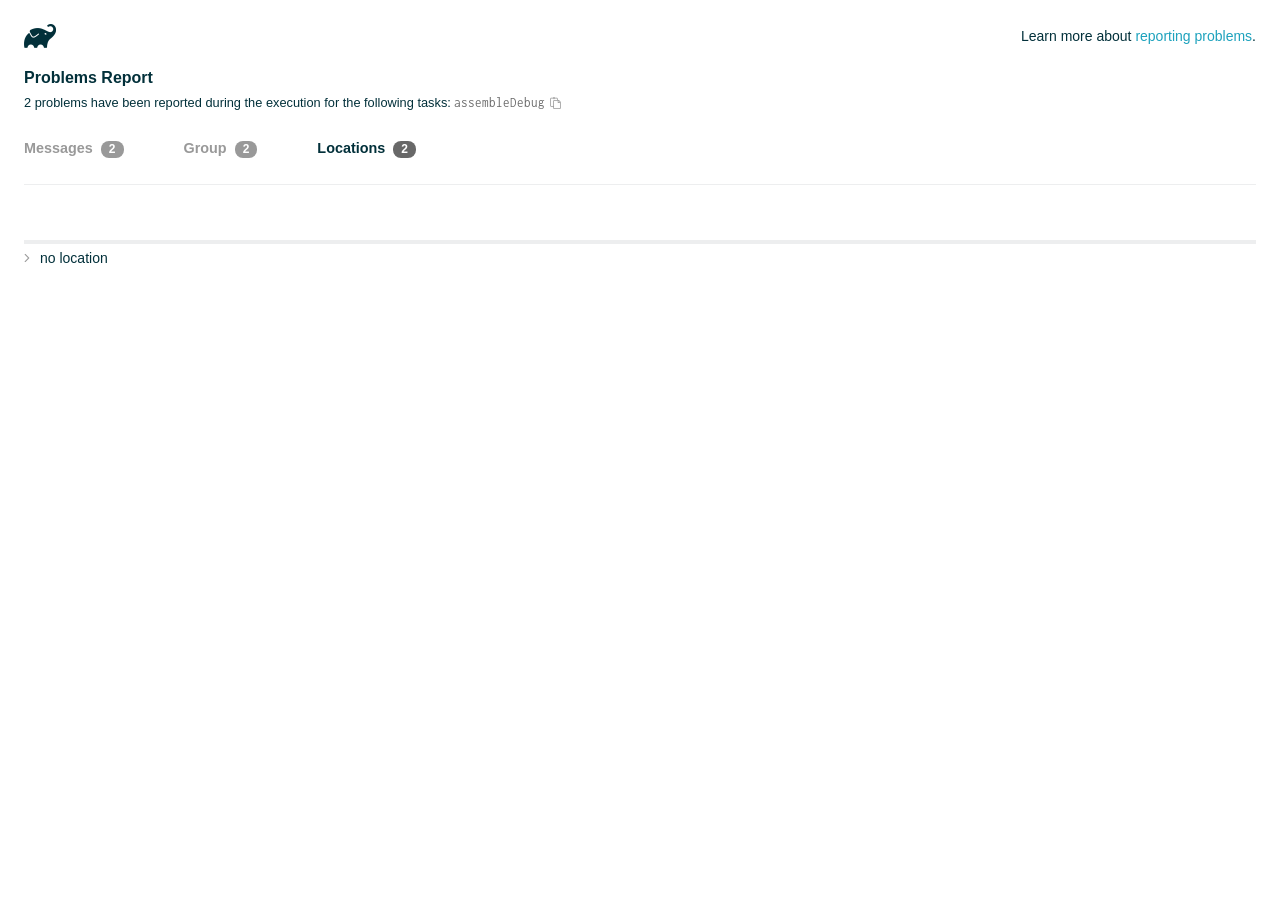
==== android/build/reports/problems/problems-report.html @ 3bae9268 "VaneLux Web - Initial deployment (API keys secured)" ====
<!DOCTYPE html>

<html lang="en">
<head>
    <!-- Required meta tags -->
    <meta charset="utf-8">
    <meta name="viewport" content="width=device-width, initial-scale=1, shrink-to-fit=no">

                    <style type="text/css">
                /*! normalize.css v7.0.0 | MIT License | github.com/necolas/normalize.css */
html {
    line-height: 1.15;
    -ms-text-size-adjust: 100%;
    -webkit-text-size-adjust: 100%
}

body {
    margin: 0
}

article, aside, footer, header, nav, section {
    display: block
}

h1 {
    font-size: 2em;
    margin: .67em 0
}

figcaption, figure, main {
    display: block
}

figure {
    margin: 1em 40px
}

hr {
    box-sizing: content-box;
    height: 0;
    overflow: visible
}

pre {
    font-family: monospace, monospace;
    font-size: 1em
}

a {
    background-color: transparent;
    -webkit-text-decoration-skip: objects
}

abbr[title] {
    border-bottom: none;
    text-decoration: underline;
    text-decoration: underline dotted
}

b, strong {
    font-weight: inherit
}

b, strong {
    font-weight: bolder
}

code, kbd, samp {
    font-family: monospace, monospace;
    font-size: 1em
}

dfn {
    font-style: italic
}

mark {
    background-color: #ff0;
    color: #000
}

small {
    font-size: 80%
}

sub, sup {
    font-size: 75%;
    line-height: 0;
    position: relative;
    vertical-align: baseline
}

sub {
    bottom: -.25em
}

sup {
    top: -.5em
}

audio, video {
    display: inline-block
}

audio:not([controls]) {
    display: none;
    height: 0
}

img {
    border-style: none
}

svg:not(:root) {
    overflow: hidden
}

button, input, optgroup, select, textarea {
    font-family: sans-serif;
    font-size: 100%;
    line-height: 1.15;
    margin: 0
}

button, input {
    overflow: visible
}

button, select {
    text-transform: none
}

[type=reset], [type=submit], button, html [type=button] {
    -webkit-appearance: button
}

[type=button]::-moz-focus-inner, [type=reset]::-moz-focus-inner, [type=submit]::-moz-focus-inner, button::-moz-focus-inner {
    border-style: none;
    padding: 0
}

[type=button]:-moz-focusring, [type=reset]:-moz-focusring, [type=submit]:-moz-focusring, button:-moz-focusring {
    outline: 1px dotted ButtonText
}

fieldset {
    padding: .35em .75em .625em
}

legend {
    box-sizing: border-box;
    color: inherit;
    display: table;
    max-width: 100%;
    padding: 0;
    white-space: normal
}

progress {
    display: inline-block;
    vertical-align: baseline
}

textarea {
    overflow: auto
}

[type=checkbox], [type=radio] {
    box-sizing: border-box;
    padding: 0
}

[type=number]::-webkit-inner-spin-button, [type=number]::-webkit-outer-spin-button {
    height: auto
}

[type=search] {
    -webkit-appearance: textfield;
    outline-offset: -2px
}

[type=search]::-webkit-search-cancel-button, [type=search]::-webkit-search-decoration {
    -webkit-appearance: none
}

::-webkit-file-upload-button {
    -webkit-appearance: button;
    font: inherit
}

details, menu {
    display: block
}

summary {
    display: list-item
}

canvas {
    display: inline-block
}

template {
    display: none
}

[hidden] {
    display: none
}

/* configuration cache styles */

.report-wrapper {
    margin: 0;
    padding: 0 24px;
}

.gradle-logo {
    width: 32px;
    height: 24px;
    background-image: url("[data-uri]");
    background-size: contain;
}

.header {
    display: flex;
    flex-wrap: wrap;
    position: fixed;
    top: 0;
    left: 0;
    width: 100%;
    padding: 24px 24px 0 24px;
    background-color: white;
    z-index: 1;
}

.learn-more {
    margin-left: auto;
    align-self: center;
    font-size: 0.875rem;
    font-weight: normal;
}

.title {
    display: flex;
    align-items: center;
    padding: 18px 0 24px 0;
    flex: 1 0 100%;
}

.content {
    font-size: 0.875rem;
    padding: 240px 0 48px;
    overflow-x: auto;
    white-space: nowrap;
}

.content ol:first-of-type {
    margin: 0;
}

.tree-btn {
    cursor: pointer;
    display: inline-block;
    width: 16px;
    height: 16px;
    background-size: contain;
    background-repeat: no-repeat;
    vertical-align: middle;
    margin-top: -0.2em;
}

.tree-btn.collapsed {
    background-image: url('data:image/svg+xml;utf8,<svg xmlns="http://www.w3.org/2000/svg" viewBox="0 0 192 512"><path d="M166.9 264.5l-117.8 116c-4.7 4.7-12.3 4.7-17 0l-7.1-7.1c-4.7-4.7-4.7-12.3 0-17L127.3 256 25.1 155.6c-4.7-4.7-4.7-12.3 0-17l7.1-7.1c4.7-4.7 12.3-4.7 17 0l117.8 116c4.6 4.7 4.6 12.3-.1 17z" fill="%23999999" stroke="%23999999"/></svg>');
}

.tree-btn.expanded {
    background-image: url('data:image/svg+xml;utf8,<svg xmlns="http://www.w3.org/2000/svg" viewBox="0 0 256 512"><path d="M119.5 326.9L3.5 209.1c-4.7-4.7-4.7-12.3 0-17l7.1-7.1c4.7-4.7 12.3-4.7 17 0L128 287.3l100.4-102.2c4.7-4.7 12.3-4.7 17 0l7.1 7.1c4.7 4.7 4.7 12.3 0 17L136.5 327c-4.7 4.6-12.3 4.6-17-.1z" fill="%23999999" stroke="%23999999"/></svg>');
}

ul .tree-btn {
    margin-right: 3px;
}

.leaf-icon {
    display: inline-block;
    width: 16px;
    height: 16px;
    background-image: url('data:image/svg+xml;utf8,<svg xmlns="http://www.w3.org/2000/svg" viewBox="0 0 256 512"><path d="M32 256 H224" stroke="%23999999" stroke-width="48" stroke-linecap="round"/></svg>');
    background-size: contain;
    background-repeat: no-repeat;
    vertical-align: middle;
    margin-top: -0.2em;
}

.invisible-text {
    user-select: all; /* Allow the text to be selectable */
    color: transparent; /* Hide the text */
    text-indent: -9999px; /* Move the text out of view */
    position: relative;
    white-space: pre; /* Preserve meaningful whitespace in the invisible text for copying */
}

.text-for-copy {
    display: inline-block;
}

.enum-icon {
    display: inline-block;
    width: 16px;
    height: 16px;
    background-image: url('data:image/svg+xml;utf8,<svg xmlns="http://www.w3.org/2000/svg" viewBox="0 0 1024 1024"><circle cx="512" cy="512" r="200" /></svg>');
    background-size: contain;
    background-repeat: no-repeat;
    vertical-align: middle;
    margin-inline-start: 0.5ex;
    margin-inline-end: 0.5ex;
    margin-top: -0.2em;
}

.error-icon {
    display: inline-block;
    width: 16px;
    height: 16px;
    background-image: url('data:image/svg+xml;utf8,<svg xmlns="http://www.w3.org/2000/svg" viewBox="0 0 320 512"><path d="M193.94 256L296.5 153.44l21.15-21.15c3.12-3.12 3.12-8.19 0-11.31l-22.63-22.63c-3.12-3.12-8.19-3.12-11.31 0L160 222.06 36.29 98.34c-3.12-3.12-8.19-3.12-11.31 0L2.34 120.97c-3.12 3.12-3.12 8.19 0 11.31L126.06 256 2.34 379.71c-3.12 3.12-3.12 8.19 0 11.31l22.63 22.63c3.12 3.12 8.19 3.12 11.31 0L160 289.94 262.56 392.5l21.15 21.15c3.12 3.12 8.19 3.12 11.31 0l22.63-22.63c3.12-3.12 3.12-8.19 0-11.31L193.94 256z" fill="%23FC461E" stroke="%23FC461E"/></svg>');
    background-size: contain;
    background-repeat: no-repeat;
    vertical-align: middle;
    margin-inline-start: 0.5ex;
    margin-inline-end: 0.5ex;
    margin-top: -0.2em;
}

.advice-icon {
    display: inline-block;
    width: 16px;
    height: 16px;
    background-image: url('data:image/svg+xml;utf8,<svg width="800px" height="800px" viewBox="-4.93 0 122.88 122.88" version="1.1" id="Layer_1" xmlns="http://www.w3.org/2000/svg" xmlns:xlink="http://www.w3.org/1999/xlink"  style="enable-background:new 0 0 113.01 122.88" xml:space="preserve"><g><path d="M44.13,102.06c-1.14,0.03-2.14-0.81-2.3-1.96c-0.17-1.2,0.64-2.31,1.82-2.54c-1.3-7.37-4.85-11.43-8.6-15.72 c-2.92-3.34-5.95-6.81-8.34-11.92c-2.35-5.03-3.64-10.23-3.6-15.63c0.05-5.4,1.42-10.96,4.4-16.71c0.02-0.04,0.04-0.07,0.06-0.11 l0,0c3.91-6.62,9.38-11.04,15.47-13.52c5.11-2.09,10.66-2.8,16.1-2.3c5.42,0.5,10.73,2.2,15.37,4.94 c5.9,3.49,10.75,8.67,13.42,15.21c1.44,3.54,2.42,7.49,2.54,11.82c0.12,4.31-0.62,8.96-2.61,13.88 c-2.66,6.59-6.18,10.68-9.47,14.51c-3.03,3.53-5.85,6.81-7.42,11.84c0.89,0.21,1.59,0.94,1.73,1.9c0.17,1.24-0.7,2.39-1.94,2.56 l-0.77,0.11c-0.14,1.09-0.23,2.26-0.27,3.51l0.25-0.04c1.24-0.17,2.39,0.7,2.56,1.94c0.17,1.24-0.7,2.39-1.94,2.56l-0.78,0.11 c0.01,0.15,0.02,0.3,0.03,0.45l0,0c0.07,0.88,0.08,1.73,0.03,2.54l0.13-0.02c1.25-0.15,2.38,0.74,2.54,1.98 c0.15,1.25-0.74,2.38-1.98,2.54l-1.68,0.21c-1.2,3.11-3.34,5.48-5.87,6.94c-1.74,1.01-3.67,1.59-5.61,1.71 c-1.97,0.12-3.96-0.25-5.78-1.13c-2.08-1.02-3.94-2.71-5.29-5.14c-0.65-0.33-1.13-0.97-1.23-1.75c-0.04-0.31-0.01-0.61,0.07-0.89 c-0.39-1.16-0.68-2.43-0.87-3.83l-0.07,0.01c-1.24,0.17-2.39-0.7-2.56-1.94c-0.17-1.24,0.7-2.39,1.94-2.56l0.54-0.08 C44.19,104.32,44.18,103.16,44.13,102.06L44.13,102.06z M2.18,58.86C1.01,58.89,0.04,57.98,0,56.81c-0.04-1.17,0.88-2.14,2.05-2.18 l8.7-0.3c1.17-0.04,2.14,0.88,2.18,2.05c0.04,1.17-0.88,2.14-2.05,2.18L2.18,58.86L2.18,58.86z M110.68,50.25 c1.16-0.12,2.2,0.73,2.32,1.89c0.12,1.16-0.73,2.2-1.89,2.32l-8.66,0.91c-1.16,0.12-2.2-0.73-2.32-1.89 c-0.12-1.16,0.73-2.2,1.89-2.32L110.68,50.25L110.68,50.25z M94.91,14.78c0.65-0.97,1.96-1.23,2.93-0.58 c0.97,0.65,1.23,1.96,0.58,2.93l-4.84,7.24c-0.65,0.97-1.96,1.23-2.93,0.58c-0.97-0.65-1.23-1.96-0.58-2.93L94.91,14.78 L94.91,14.78z M57.63,2.06c0.03-1.17,1-2.09,2.16-2.06c1.17,0.03,2.09,1,2.06,2.16l-0.22,8.7c-0.03,1.17-1,2.09-2.16,2.06 c-1.17-0.03-2.09-1-2.06-2.16L57.63,2.06L57.63,2.06z M13.88,15.53c-0.86-0.8-0.9-2.14-0.11-2.99c0.8-0.86,2.14-0.9,2.99-0.11 l6.37,5.94c0.86,0.8,0.9,2.14,0.11,2.99c-0.8,0.86-2.14,0.9-2.99,0.11L13.88,15.53L13.88,15.53z M47.88,96.95l18.49-2.63 c1.59-6.7,5.05-10.73,8.8-15.08c3.08-3.58,6.36-7.4,8.76-13.34c1.76-4.35,2.41-8.43,2.31-12.19c-0.1-3.75-0.96-7.21-2.24-10.34 c-2.3-5.63-6.51-10.11-11.65-13.15c-4.11-2.43-8.8-3.94-13.59-4.37c-4.77-0.44-9.64,0.19-14.13,2.02 c-5.26,2.15-9.99,5.97-13.39,11.72c-2.64,5.12-3.86,10.02-3.9,14.73c-0.04,4.74,1.11,9.33,3.2,13.8c2.13,4.56,4.97,7.8,7.69,10.92 C42.47,83.9,46.48,88.49,47.88,96.95L47.88,96.95z M65.62,99.02l-17.27,2.45c0.05,1.1,0.07,2.25,0.05,3.47l17.05-2.42 C65.47,101.29,65.52,100.12,65.62,99.02L65.62,99.02z M48.49,109.52c0.12,0.92,0.3,1.76,0.53,2.54l16.55-2.04 c0.11-0.86,0.13-1.77,0.05-2.74l0,0l0-0.02l-0.01-0.17L48.49,109.52L48.49,109.52z M51.37,116.36c0.64,0.67,1.35,1.19,2.1,1.55 c1.15,0.56,2.42,0.79,3.67,0.72c1.29-0.08,2.57-0.47,3.74-1.15c1.1-0.64,2.09-1.53,2.88-2.65L51.37,116.36L51.37,116.36z"/></g></svg>');
    background-size: contain;
    background-repeat: no-repeat;
    vertical-align: middle;
    margin-inline-start: 0.5ex;
    margin-inline-end: 0.5ex;
    margin-top: -0.2em;
}

.warning-icon {
    display: inline-block;
    width: 13px;
    height: 13px;
    background-image: url('data:image/svg+xml;utf8,<svg xmlns="http://www.w3.org/2000/svg" viewBox="0 0 576 512"><path d="M270.2 160h35.5c3.4 0 6.1 2.8 6 6.2l-7.5 196c-.1 3.2-2.8 5.8-6 5.8h-20.5c-3.2 0-5.9-2.5-6-5.8l-7.5-196c-.1-3.4 2.6-6.2 6-6.2zM288 388c-15.5 0-28 12.5-28 28s12.5 28 28 28 28-12.5 28-28-12.5-28-28-28zm281.5 52L329.6 24c-18.4-32-64.7-32-83.2 0L6.5 440c-18.4 31.9 4.6 72 41.6 72H528c36.8 0 60-40 41.5-72zM528 480H48c-12.3 0-20-13.3-13.9-24l240-416c6.1-10.6 21.6-10.7 27.7 0l240 416c6.2 10.6-1.5 24-13.8 24z" fill="%23DEAD22" stroke="%23DEAD22"/></svg>');
    background-size: contain;
    background-repeat: no-repeat;
    vertical-align: middle;
    margin-inline-start: 0.3ex;
    margin-inline-end: 1.1ex;
    margin-top: -0.1em;
}

.documentation-button {
    cursor: pointer;
    display: inline-block;
    width: 13px;
    height: 13px;
    background-image: url('data:image/svg+xml;utf8,<svg xmlns="http://www.w3.org/2000/svg" viewBox="0 0 512 512"><path d="M256 340c-15.464 0-28 12.536-28 28s12.536 28 28 28 28-12.536 28-28-12.536-28-28-28zm7.67-24h-16c-6.627 0-12-5.373-12-12v-.381c0-70.343 77.44-63.619 77.44-107.408 0-20.016-17.761-40.211-57.44-40.211-29.144 0-44.265 9.649-59.211 28.692-3.908 4.98-11.054 5.995-16.248 2.376l-13.134-9.15c-5.625-3.919-6.86-11.771-2.645-17.177C185.658 133.514 210.842 116 255.67 116c52.32 0 97.44 29.751 97.44 80.211 0 67.414-77.44 63.849-77.44 107.408V304c0 6.627-5.373 12-12 12zM256 40c118.621 0 216 96.075 216 216 0 119.291-96.61 216-216 216-119.244 0-216-96.562-216-216 0-119.203 96.602-216 216-216m0-32C119.043 8 8 119.083 8 256c0 136.997 111.043 248 248 248s248-111.003 248-248C504 119.083 392.957 8 256 8z" fill="%23999999" stroke="%23999999"/></svg>');
    background-size: contain;
    background-repeat: no-repeat;
    vertical-align: middle;
    margin-inline-start: 0.5ex;
    margin-inline-end: 0.5ex;
    margin-top: -0.2em;
}

.documentation-button::selection {
    color: transparent;
}

.documentation-button:hover {
    color: transparent;
}

.copy-button {
    cursor: pointer;
    display: inline-block;
    width: 12px;
    height: 12px;
    background-image: url('data:image/svg+xml;utf8,<svg xmlns="http://www.w3.org/2000/svg" viewBox="0 0 448 512"><path d="M433.941 193.941l-51.882-51.882A48 48 0 0 0 348.118 128H320V80c0-26.51-21.49-48-48-48h-66.752C198.643 13.377 180.858 0 160 0s-38.643 13.377-45.248 32H48C21.49 32 0 53.49 0 80v288c0 26.51 21.49 48 48 48h80v48c0 26.51 21.49 48 48 48h224c26.51 0 48-21.49 48-48V227.882a48 48 0 0 0-14.059-33.941zm-22.627 22.627a15.888 15.888 0 0 1 4.195 7.432H352v-63.509a15.88 15.88 0 0 1 7.431 4.195l51.883 51.882zM160 30c9.941 0 18 8.059 18 18s-8.059 18-18 18-18-8.059-18-18 8.059-18 18-18zM48 384c-8.822 0-16-7.178-16-16V80c0-8.822 7.178-16 16-16h66.752c6.605 18.623 24.389 32 45.248 32s38.643-13.377 45.248-32H272c8.822 0 16 7.178 16 16v48H176c-26.51 0-48 21.49-48 48v208H48zm352 96H176c-8.822 0-16-7.178-16-16V176c0-8.822 7.178-16 16-16h144v72c0 13.2 10.8 24 24 24h72v208c0 8.822-7.178 16-16 16z" fill="%23999999" stroke="%23999999"/></svg>');
    background-size: contain;
    background-repeat: no-repeat;
    vertical-align: middle;
    margin-inline-start: 0.5ex;
    margin-top: -0.2em;
}

.groups{
    display: flex;
    border-bottom: 1px solid #EDEEEF;
    flex: 1 0 100%;
}

.uncategorized {
    display: flex;
    border-top: 4px solid #EDEEEF;
    flex: 1 0 100%;
}

.group-selector {
    padding: 0 52px 24px 0;
    font-size: 0.9rem;
    font-weight: bold;
    color: #999999;
    cursor: pointer;
}

.group-selector__count {
    margin: 0 8px;
    border-radius: 8px;
    background-color: #999;
    color: #fff;
    padding: 1px 8px 2px;
    font-size: 0.75rem;
}

.group-selector--active {
    color: #02303A;
    cursor: auto;
}

.group-selector--active .group-selector__count {
    background-color: #686868;
}

.group-selector--disabled {
    cursor: not-allowed;
}

.accordion-header {
    cursor: pointer;
}

.container {
    padding-left: 0.5em;
    padding-right: 0.5em;
}

.stacktrace {
    border-radius: 4px;
    overflow-x: auto;
    padding: 0.5rem;
    margin-bottom: 0;
    min-width: 1000px;
}

/* Lato (bold, regular) */
@font-face {
    font-display: swap;
    font-family: Lato;
    font-weight: 500;
    font-style: normal;
    src: url("https://assets.gradle.com/lato/fonts/lato-semibold/lato-semibold.woff2") format("woff2"),
    url("https://assets.gradle.com/lato/fonts/lato-semibold/lato-semibold.woff") format("woff");
}

@font-face {
    font-display: swap;
    font-family: Lato;
    font-weight: bold;
    font-style: normal;
    src: url("https://assets.gradle.com/lato/fonts/lato-bold/lato-bold.woff2") format("woff2"),
    url("https://assets.gradle.com/lato/fonts/lato-bold/lato-bold.woff") format("woff");
}

* {
    -webkit-box-sizing: border-box;
    -moz-box-sizing: border-box;
    box-sizing: border-box;
}

html,
body {
    margin: 0;
    padding: 0;
}

html {
    font-family: "Lato", "Helvetica Neue", Arial, sans-serif;
    font-size: 16px;
    font-weight: 400;
    line-height: 1.5;
}

body {
    color: #02303A;
    background-color: #ffffff;
    -webkit-text-size-adjust: 100%;
    -ms-text-size-adjust: 100%;
    -webkit-font-smoothing: antialiased;
}


/* typography */
h1, h2, h3, h4, h5, h6 {
    color: #02303A;
    text-rendering: optimizeLegibility;
    margin: 0;
}

h1 {
    font-size: 1rem;
}

h2 {
    font-size: 0.9rem;
}

h3 {
    font-size: 1.125rem;
}

h4, h5, h6 {
    font-size: 0.875rem;
}

h1 code {
    font-weight: bold;
}

ul, ol, dl {
    list-style-position: outside;
    line-height: 1.6;
    padding: 0;
    margin: 0 0 0 20px;
    list-style-type: none;
}

li {
    line-height: 2;
}

a {
    color: #1DA2BD;
    text-decoration: none;
    transition: all 0.3s ease, visibility 0s;
}

a:hover {
    color: #35c1e4;
}

/* code */
code, pre {
    font-family: Inconsolata, Monaco, "Courier New", monospace;
    font-style: normal;
    font-variant-ligatures: normal;
    font-variant-caps: normal;
    font-variant-numeric: normal;
    font-variant-east-asian: normal;
    font-weight: normal;
    font-stretch: normal;
    color: #686868;
}

*:not(pre) > code {
    letter-spacing: 0;
    padding: 0.1em 0.5ex;
    text-rendering: optimizeSpeed;
    word-spacing: -0.15em;
    word-wrap: break-word;
}

pre {
    font-size: 0.75rem;
    line-height: 1.8;
    margin-top: 0;
    margin-bottom: 1.5em;
    padding: 1rem;
}

pre code {
    background-color: transparent;
    color: inherit;
    line-height: 1.8;
    font-size: 100%;
    padding: 0;
}

a code {
    color: #1BA8CB;
}

pre.code, pre.programlisting, pre.screen, pre.tt {
    background-color: #f7f7f8;
    border-radius: 4px;
    font-size: 1em;
    line-height: 1.45;
    margin-bottom: 1.25em;
    overflow-x: auto;
    padding: 1rem;
}

li em, p em {
    padding: 0 1px;
}

code em, tt em {
    text-decoration: none;
}

code + .copy-button {
    margin-inline-start: 0.2ex;
}

.java-exception {
    font-size: 0.75rem;
    padding-left: 24px;
}

.java-exception ul {
    margin: 0;
    line-height: inherit;
}

.java-exception code {
    white-space: pre;
}

.java-exception-part-toggle {
    user-select: none;
    cursor: pointer;
    border-radius: 2px;
    padding: 0.1em 0.2em;
    background: azure;
    color: #686868;
}

                </style>
    <!-- Inconsolata is used as a default monospace font in the report. -->
    <link rel="stylesheet" href="https://fonts.googleapis.com/css?family=Inconsolata:400,700" />

    <title>Gradle Configuration Cache</title>
</head>
<body>

<div id="playground"></div>

<div class="report" id="report">
    Loading...
</div>

<script type="text/javascript">
function configurationCacheProblems() { return (
// begin-report-data
{"diagnostics":[{"problem":[{"text":"Executing Gradle on JVM versions 16 and lower has been deprecated."}],"severity":"WARNING","problemDetails":[{"text":"This will fail with an error in Gradle 9.0."}],"contextualLabel":"Executing Gradle on JVM versions 16 and lower has been deprecated.","documentationLink":"https://docs.gradle.org/8.12/userguide/upgrading_version_8.html#minimum_daemon_jvm_version","problemId":[{"name":"deprecation","displayName":"Deprecation"},{"name":"executing-gradle-on-jvm-versions-and-lower","displayName":"Executing Gradle on JVM versions 16 and lower has been deprecated."}],"solutions":[[{"text":"Use JVM 17 or greater to execute Gradle. Projects can continue to use older JVM versions via toolchains."}]]},{"problem":[{"text":"No variants exist that would match the request"}],"severity":"ERROR","contextualLabel":"Dependency requires at least JVM runtime version 11. This build uses a Java 8 JVM.","documentationLink":"https://docs.gradle.org/8.12/userguide/variant_model.html#sec:variant-select-errors","problemId":[{"name":"dependency-variant-resolution","displayName":"Variant resolution"},{"name":"no-compatible-variants","displayName":"No variants exist that would match the request"}]}],"problemsReport":{"totalProblemCount":2,"requestedTasks":"assembleDebug","documentationLink":"https://docs.gradle.org/8.12/userguide/problems-report.html","documentationLinkCaption":"Problem report","summaries":[]}}
// end-report-data
);}
</script>
                <script type="text/javascript">
                !function(n,t){"object"==typeof exports&&"object"==typeof module?module.exports=t():"function"==typeof define&&define.amd?define([],t):"object"==typeof exports?exports["configuration-cache-report"]=t():n["configuration-cache-report"]=t()}(this,(()=>(({70:function(){void 0===ArrayBuffer.isView&&(ArrayBuffer.isView=function(n){return null!=n&&null!=n.__proto__&&n.__proto__.__proto__===Int8Array.prototype.__proto__}),void 0===Math.imul&&(Math.imul=function(n,t){return(4294901760&n)*(65535&t)+(65535&n)*(0|t)|0}),this["configuration-cache-report"]=function(n){"use strict";var t,r,i,e,u,o,f,s,c,a,h,l,_,v,d,g,w,b,p,m,k,y,q,B,C,x,j,P,I,S,z,E,T,L,N,A,M,F,D,O,R,H,$,G,U,V,Q,Z,Y,W,K,X,J,nn,tn,rn,en,un,on,fn,sn,cn,an,hn,ln,_n,vn,dn,gn,wn,bn,pn,mn,kn,yn,qn,Bn,Cn,xn,jn,Pn,In,Sn,zn=Math.imul,En=ArrayBuffer.isView;function Tn(n,t){if(!(t>=0))throw fu(ie("Requested element count "+t+" is less than zero."));return function(n,t){if(!(t>=0))throw fu(ie("Requested element count "+t+" is less than zero."));if(0===t)return pt();if(t>=n.length)return function(n){switch(n.length){case 0:return pt();case 1:return gr(n[0]);default:return function(n){return Ar(function(n){return new qt(n,!1)}(n))}(n)}}(n);if(1===t)return gr(n[0]);var r=0,i=Nr(),e=0,u=n.length;n:for(;e<u;){var o=n[e];if(e=e+1|0,i.d(o),(r=r+1|0)===t)break n}return i}(n,Wn(n.length-t|0,0))}function Ln(n,t,r,i,e,u,o){return t=t===A?", ":t,r=r===A?"":r,i=i===A?"":i,e=e===A?-1:e,u=u===A?"...":u,o=o===A?null:o,function(n,t,r,i,e,u,o,f){r=r===A?", ":r,i=i===A?"":i,e=e===A?"":e,u=u===A?-1:u,o=o===A?"...":o,f=f===A?null:f,t.e(i);var s=0,c=0,a=n.length;n:for(;c<a;){var h=n[c];if(c=c+1|0,(s=s+1|0)>1&&t.e(r),!(u<0||s<=u))break n;Qt(t,h,f)}return u>=0&&s>u&&t.e(o),t.e(e),t}(n,bi(),t,r,i,e,u,o).toString()}function Nn(n){return n.length-1|0}function An(n,t){if(null==t){var r=0,i=n.length-1|0;if(r<=i)do{var e=r;if(r=r+1|0,null==n[e])return e}while(r<=i)}else{var u=0,o=n.length-1|0;if(u<=o)do{var f=u;if(u=u+1|0,oe(t,n[f]))return f}while(u<=o)}return-1}function Mn(n,t,r,i,e,u,o){return t=t===A?", ":t,r=r===A?"":r,i=i===A?"":i,e=e===A?-1:e,u=u===A?"...":u,o=o===A?null:o,Fn(n,bi(),t,r,i,e,u,o).toString()}function Fn(n,t,r,i,e,u,o,f){r=r===A?", ":r,i=i===A?"":i,e=e===A?"":e,u=u===A?-1:u,o=o===A?"...":o,f=f===A?null:f,t.e(i);var s=0,c=n.f();n:for(;c.g();){var a=c.h();if((s=s+1|0)>1&&t.e(r),!(u<0||s<=u))break n;Qt(t,a,f)}return u>=0&&s>u&&t.e(o),t.e(e),t}function Dn(n){if(n.i())throw mu("List is empty.");return n.j(0)}function On(n){return new Yn(n)}function Rn(n){if(Ue(n,Ti)){var t;switch(n.k()){case 0:t=pt();break;case 1:t=gr(Ue(n,Ei)?n.j(0):n.f().h());break;default:t=Hn(n)}return t}return mt(Vn(n))}function Hn(n){return Ar(n)}function $n(n){if(Ue(n,Ti)&&n.k()<=1)return Rn(n);var t=Vn(n);return function(n){var t=(n.k()/2|0)-1|0;if(t<0)return lr();var r=kt(n),i=0;if(i<=t)do{var e=i;i=i+1|0;var u=n.j(e);n.f4(e,n.j(r)),n.f4(r,u),r=r-1|0}while(e!==t)}(t),t}function Gn(n,t){if(!(t>=0))throw fu(ie("Requested element count "+t+" is less than zero."));return function(n,t){if(!(t>=0))throw fu(ie("Requested element count "+t+" is less than zero."));if(0===t)return pt();if(Ue(n,Ti)){if(t>=n.k())return Rn(n);if(1===t)return gr(function(n){if(Ue(n,Ei))return Dn(n);var t=n.f();if(!t.g())throw mu("Collection is empty.");return t.h()}(n))}var r=0,i=Nr(),e=n.f();n:for(;e.g();){var u=e.h();if(i.d(u),(r=r+1|0)===t)break n}return mt(i)}(n,Wn(n.k()-t|0,0))}function Un(n,t){if(!(t>=0))throw fu(ie("Requested element count "+t+" is less than zero."));if(0===t)return pt();var r=n.k();if(t>=r)return Rn(n);if(1===t)return gr(Qn(n));var i=Nr();if(Ue(n,li)){var e=r-t|0;if(e<r)do{var u=e;e=e+1|0,i.d(n.j(u))}while(e<r)}else for(var o=n.l(r-t|0);o.g();){var f=o.h();i.d(f)}return i}function Vn(n){return Ue(n,Ti)?Hn(n):Zn(n,Lr())}function Qn(n){if(n.i())throw mu("List is empty.");return n.j(kt(n))}function Zn(n,t){for(var r=n.f();r.g();){var i=r.h();t.d(i)}return t}function Yn(n){this.n_1=n}function Wn(n,t){return n<t?t:n}function Kn(n,t){return n>t?t:n}function Xn(n,t){return Ut().q(n,t,-1)}function Jn(n,t){return new Et(n,t)}function nt(n){var t=n.f();if(!t.g())return pt();var r=t.h();if(!t.g())return gr(r);var i=Lr();for(i.d(r);t.g();)i.d(t.h());return i}function tt(n){this.r_1=n}function rt(n,t){this.s_1=n,this.t_1=t}function it(){}function et(n){this.x_1=n,this.w_1=0}function ut(n,t){this.a1_1=n,et.call(this,n),ft().b1(t,this.a1_1.k()),this.w_1=t}function ot(){t=this}function ft(){return null==t&&new ot,t}function st(){ft(),it.call(this)}function ct(n){this.h1_1=n}function at(n,t){return t===n?"(this Map)":Oi(t)}function ht(n,t){var r;n:{for(var i=n.o().f();i.g();){var e=i.h();if(oe(e.j1(),t)){r=e;break n}}r=null}return r}function lt(){r=this}function _t(){return null==r&&new lt,r}function vt(n){this.q1_1=n,it.call(this)}function dt(){_t(),this.n1_1=null,this.o1_1=null}function gt(){i=this}function wt(){return null==i&&new gt,i}function bt(n){return n.length>0?nu(n):pt()}function pt(){return null==e&&new yt,e}function mt(n){switch(n.k()){case 0:return pt();case 1:return gr(n.j(0));default:return n}}function kt(n){return n.k()-1|0}function yt(){e=this,this.z1_1=new de(-1478467534,-1720727600)}function qt(n,t){this.b2_1=n,this.c2_1=t}function Bt(){u=this}function Ct(){return null==u&&new Bt,u}function xt(n,t){return Ue(n,Ti)?n.k():t}function jt(n,t){if(Ue(t,Ti))return n.m(t);for(var r=!1,i=t.f();i.g();){var e=i.h();n.d(e)&&(r=!0)}return r}function Pt(){}function It(n,t){this.h2_1=n,this.g2_1=n.i2_1.l(function(n,t){if(!(0<=t&&t<=n.k()))throw cu("Position index "+t+" must be in range ["+Oe(0,n.k())+"].");return n.k()-t|0}(n,t))}function St(n){st.call(this),this.i2_1=n}function zt(n){this.k2_1=n,this.j2_1=n.l2_1.f()}function Et(n,t){this.l2_1=n,this.m2_1=t}function Tt(n){for(;n.n2_1.g();){var t=n.n2_1.h();if(n.q2_1.t2_1(t)===n.q2_1.s2_1)return n.p2_1=t,n.o2_1=1,lr()}n.o2_1=0}function Lt(n){this.q2_1=n,this.n2_1=n.r2_1.f(),this.o2_1=-1,this.p2_1=null}function Nt(n,t,r){t=t===A||t,this.r2_1=n,this.s2_1=t,this.t2_1=r}function At(){return null==o&&new Mt,o}function Mt(){o=this,this.u2_1=new de(1993859828,793161749)}function Ft(n,t,r){return Dt(Dt(n,r)-Dt(t,r)|0,r)}function Dt(n,t){var r=n%t|0;return r>=0?r:r+t|0}function Ot(){f=this,this.p_1=new Ht(1,0)}function Rt(){return null==f&&new Ot,f}function Ht(n,t){Rt(),Vt.call(this,n,t,1)}function $t(n,t,r){Pt.call(this),this.d3_1=r,this.e3_1=t,this.f3_1=this.d3_1>0?n<=t:n>=t,this.g3_1=this.f3_1?n:this.e3_1}function Gt(){s=this}function Ut(){return null==s&&new Gt,s}function Vt(n,t,r){if(Ut(),0===r)throw fu("Step must be non-zero.");if(r===vr().MIN_VALUE)throw fu("Step must be greater than Int.MIN_VALUE to avoid overflow on negation.");this.z2_1=n,this.a3_1=function(n,t,r){var i;if(r>0)i=n>=t?t:t-Ft(t,n,r)|0;else{if(!(r<0))throw fu("Step is zero.");i=n<=t?t:t+Ft(n,t,0|-r)|0}return i}(n,t,r),this.b3_1=r}function Qt(n,t,r){null!=r?n.e(r(t)):null==t||Ze(t)?n.e(t):t instanceof zi?n.i3(t.h3_1):n.e(Oi(t))}function Zt(n,t,r){if(n===t)return!0;if(!(r=r!==A&&r))return!1;var i=mi(n),e=mi(t);return i===e||oe(new zi(Zi(Pi(i).toLowerCase(),0)),new zi(Zi(Pi(e).toLowerCase(),0)))}function Yt(n){return Wi(n)-1|0}function Wt(n,t,r,i){return r=r===A?0:r,(i=i!==A&&i)||"string"!=typeof n?Kt(n,t,r,Wi(n),i):n.indexOf(t,r)}function Kt(n,t,r,i,e,u){var o=(u=u!==A&&u)?Xn(Kn(r,Yt(n)),Wn(i,0)):Oe(Wn(r,0),Kn(i,Wi(n)));if("string"==typeof n&&"string"==typeof t){var f=o.z2_1,s=o.a3_1,c=o.b3_1;if(c>0&&f<=s||c<0&&s<=f)do{var a=f;if(f=f+c|0,xi(t,0,n,a,Wi(t),e))return a}while(a!==s)}else{var h=o.z2_1,l=o.a3_1,_=o.b3_1;if(_>0&&h<=l||_<0&&l<=h)do{var v=h;if(h=h+_|0,tr(t,0,n,v,Wi(t),e))return v}while(v!==l)}return-1}function Xt(n){var t=0,r=Wi(n)-1|0,i=!1;n:for(;t<=r;){var e=ki(Zi(n,i?r:t));if(i){if(!e)break n;r=r-1|0}else e?t=t+1|0:i=!0}return Ki(n,t,r+1|0)}function Jt(n,t){return ie(Ki(n,t.y2(),t.c3()+1|0))}function nr(n,t,r,i,e){r=r===A?0:r,i=i!==A&&i,rr(e=e===A?0:e);var u,o,f=nu(t);return new ur(n,r,e,(u=f,o=i,function(n,t){var r=function(n,t,r,i){if(!i&&1===t.k()){var e=function(n){if(Ue(n,Ei))return function(n){var t;switch(n.k()){case 0:throw mu("List is empty.");case 1:t=n.j(0);break;default:throw fu("List has more than one element.")}return t}(n);var t=n.f();if(!t.g())throw mu("Collection is empty.");var r=t.h();if(t.g())throw fu("Collection has more than one element.");return r}(t),u=Wt(n,e,r);return u<0?null:fr(u,e)}var o=Oe(Wn(r,0),Wi(n));if("string"==typeof n){var f=o.z2_1,s=o.a3_1,c=o.b3_1;if(c>0&&f<=s||c<0&&s<=f)do{var a,h=f;f=f+c|0;n:{for(var l=t.f();l.g();){var _=l.h();if(xi(_,0,n,h,_.length,i)){a=_;break n}}a=null}if(null!=a)return fr(h,a)}while(h!==s)}else{var v=o.z2_1,d=o.a3_1,g=o.b3_1;if(g>0&&v<=d||g<0&&d<=v)do{var w,b=v;v=v+g|0;n:{for(var p=t.f();p.g();){var m=p.h();if(tr(m,0,n,b,m.length,i)){w=m;break n}}w=null}if(null!=w)return fr(b,w)}while(b!==d)}return null}(n,u,t,o);return null==r?null:fr(r.t3_1,r.u3_1.length)}))}function tr(n,t,r,i,e,u){if(i<0||t<0||t>(Wi(n)-e|0)||i>(Wi(r)-e|0))return!1;var o=0;if(o<e)do{var f=o;if(o=o+1|0,!Zt(Zi(n,t+f|0),Zi(r,i+f|0),u))return!1}while(o<e);return!0}function rr(n){if(!(n>=0))throw fu(ie("Limit must be non-negative, but was "+n))}function ir(n){if(n.l3_1<0)n.j3_1=0,n.m3_1=null;else{var t;if(n.o3_1.r3_1>0?(n.n3_1=n.n3_1+1|0,t=n.n3_1>=n.o3_1.r3_1):t=!1,t||n.l3_1>Wi(n.o3_1.p3_1))n.m3_1=Oe(n.k3_1,Yt(n.o3_1.p3_1)),n.l3_1=-1;else{var r=n.o3_1.s3_1(n.o3_1.p3_1,n.l3_1);if(null==r)n.m3_1=Oe(n.k3_1,Yt(n.o3_1.p3_1)),n.l3_1=-1;else{var i=r.v3(),e=r.w3();n.m3_1=function(n,t){return t<=vr().MIN_VALUE?Rt().p_1:Oe(n,t-1|0)}(n.k3_1,i),n.k3_1=i+e|0,n.l3_1=n.k3_1+(0===e?1:0)|0}}n.j3_1=1}}function er(n){this.o3_1=n,this.j3_1=-1,this.k3_1=function(n,t,r){if(0>r)throw fu("Cannot coerce value to an empty range: maximum "+r+" is less than minimum 0.");return n<0?0:n>r?r:n}(n.q3_1,0,Wi(n.p3_1)),this.l3_1=this.k3_1,this.m3_1=null,this.n3_1=0}function ur(n,t,r,i){this.p3_1=n,this.q3_1=t,this.r3_1=r,this.s3_1=i}function or(n,t){this.t3_1=n,this.u3_1=t}function fr(n,t){return new or(n,t)}function sr(){}function cr(){}function ar(){}function hr(){c=this}function lr(){return null==c&&new hr,c}function _r(){a=this,this.MIN_VALUE=-2147483648,this.MAX_VALUE=2147483647,this.SIZE_BYTES=4,this.SIZE_BITS=32}function vr(){return null==a&&new _r,a}function dr(n){for(var t=[],r=n.f();r.g();)t.push(r.h());return t}function gr(n){return 0===(t=[n]).length?Lr():Ar(new qt(t,!0));var t}function wr(n){return n<0&&function(){throw yu("Index overflow has happened.")}(),n}function br(n){return void 0!==n.toArray?n.toArray():dr(n)}function pr(n){return function(n,t){for(var r=0,i=n.length;r<i;){var e=n[r];r=r+1|0,t.d(e)}return t}(t=[n],(r=t.length,i=ce(se(Zr)),function(n,t,r){zr.call(r),Zr.call(r),r.y5_1=function(n){return Ur(n,0,ce(se(Vr)))}(n)}(r,0,i),i));var t,r,i}function mr(){it.call(this)}function kr(n){this.j4_1=n,this.h4_1=0,this.i4_1=-1}function yr(n,t){this.n4_1=n,kr.call(this,n),ft().b1(t,this.n4_1.k()),this.h4_1=t}function qr(){mr.call(this),this.o4_1=0}function Br(n){this.r4_1=n}function Cr(n){this.s4_1=n}function xr(n,t){this.t4_1=n,this.u4_1=t}function jr(){zr.call(this)}function Pr(n){this.x4_1=n,zr.call(this)}function Ir(n){this.e5_1=n,mr.call(this)}function Sr(){dt.call(this),this.c5_1=null,this.d5_1=null}function zr(){mr.call(this)}function Er(){h=this;var n=Nr();n.c_1=!0,this.i5_1=n}function Tr(){return null==h&&new Er,h}function Lr(){return n=ce(se(Fr)),t=[],Fr.call(n,t),n;var n,t}function Nr(n){return t=ce(se(Fr)),r=[],Fr.call(t,r),t;var t,r}function Ar(n){return function(n,t){var r;return r=br(n),Fr.call(t,r),t}(n,ce(se(Fr)))}function Mr(n,t){return ft().e1(t,n.k()),t}function Fr(n){Tr(),qr.call(this),this.b_1=n,this.c_1=!1}function Dr(n,t,r,i,e){if(r===i)return n;var u=(r+i|0)/2|0,o=Dr(n,t,r,u,e),f=Dr(n,t,u+1|0,i,e),s=o===t?n:t,c=r,a=u+1|0,h=r;if(h<=i)do{var l=h;if(h=h+1|0,c<=u&&a<=i){var _=o[c],v=f[a];e.compare(_,v)<=0?(s[l]=_,c=c+1|0):(s[l]=v,a=a+1|0)}else c<=u?(s[l]=o[c],c=c+1|0):(s[l]=f[a],a=a+1|0)}while(l!==i);return s}function Or(n,t){return(3&n)-(3&t)|0}function Rr(){_=this}function Hr(n){this.n5_1=n,jr.call(this)}function $r(n){return function(n,t){Sr.call(t),Vr.call(t),t.t5_1=n,t.u5_1=n.w5()}(new Jr((null==_&&new Rr,_)),n),n}function Gr(){return $r(ce(se(Vr)))}function Ur(n,t,r){if($r(r),!(n>=0))throw fu(ie("Negative initial capacity: "+n));if(!(t>=0))throw fu(ie("Non-positive load factor: "+t));return r}function Vr(){this.v5_1=null}function Qr(n,t){return zr.call(t),Zr.call(t),t.y5_1=n,t}function Zr(){}function Yr(n,t){var r=Kr(n,n.h6_1.m5(t));if(null==r)return null;var i=r;if(null!=i&&Ve(i))return Wr(i,n,t);var e=i;return n.h6_1.l5(e.j1(),t)?e:null}function Wr(n,t,r){var i;n:{for(var e=0,u=n.length;e<u;){var o=n[e];if(e=e+1|0,t.h6_1.l5(o.j1(),r)){i=o;break n}}i=null}return i}function Kr(n,t){var r=n.i6_1[t];return void 0===r?null:r}function Xr(n){this.g6_1=n,this.z5_1=-1,this.a6_1=Object.keys(n.i6_1),this.b6_1=-1,this.c6_1=null,this.d6_1=!1,this.e6_1=-1,this.f6_1=null}function Jr(n){this.h6_1=n,this.i6_1=this.k6(),this.j6_1=0}function ni(){}function ti(n){this.n6_1=n,this.l6_1=null,this.m6_1=null,this.m6_1=this.n6_1.y6_1.v6_1}function ri(){v=this;var n,t=(fi(0,0,n=ce(se(si))),n);t.x6_1=!0,this.e7_1=t}function ii(){return null==v&&new ri,v}function ei(n,t,r){this.d7_1=n,xr.call(this,t,r),this.b7_1=null,this.c7_1=null}function ui(n){this.y6_1=n,jr.call(this)}function oi(){return $r(n=ce(se(si))),si.call(n),n.w6_1=Gr(),n;var n}function fi(n,t,r){return Ur(n,t,r),si.call(r),r.w6_1=Gr(),r}function si(){ii(),this.v6_1=null,this.x6_1=!1}function ci(){d=this;var n=ai(0),t=n.y5_1;(t instanceof si?t:_e()).j5(),this.f7_1=n}function ai(n){return function(n,t){return function(n,t,r){Qr(function(n,t){return fi(n,t,ce(se(si)))}(n,t),r),hi.call(r)}(n,0,t),t}(n,ce(se(hi)))}function hi(){null==d&&new ci}function li(){}function _i(){}function vi(n){_i.call(this),this.k7_1=n}function di(){gi.call(this)}function gi(){_i.call(this),this.m7_1=""}function wi(){if(!w){w=!0;var n="undefined"!=typeof process&&process.versions&&!!process.versions.node;g=n?new vi(process.stdout):new di}}function bi(){return n=ce(se(pi)),pi.call(n,""),n;var n}function pi(n){this.o7_1=void 0!==n?n:""}function mi(n){var t=Pi(n).toUpperCase();return t.length>1?n:Zi(t,0)}function ki(n){return function(n){return 9<=n&&n<=13||28<=n&&n<=32||160===n||n>4096&&(5760===n||8192<=n&&n<=8202||8232===n||8233===n||8239===n||8287===n||12288===n)}(n)}function yi(){b=this,this.q7_1=new RegExp("[\\\\^$*+?.()|[\\]{}]","g"),this.r7_1=new RegExp("[\\\\$]","g"),this.s7_1=new RegExp("\\$","g")}function qi(){return null==b&&new yi,b}function Bi(n,t){qi(),this.v7_1=n,this.w7_1=function(n){if(Ue(n,Ti)){var t;switch(n.k()){case 0:t=At();break;case 1:t=pr(Ue(n,Ei)?n.j(0):n.f().h());break;default:t=Zn(n,ai(n.k()))}return t}return function(n){switch(n.k()){case 0:return At();case 1:return pr(n.f().h());default:return n}}(Zn(n,(r=ce(se(hi)),Qr(oi(),r),hi.call(r),r)));var r}(t),this.x7_1=new RegExp(n,Mn(t,"","gu",A,A,A,Ci)),this.y7_1=null,this.z7_1=null}function Ci(n){return n.d8_1}function xi(n,t,r,i,e,u){return tr(n,t,r,i,e,u=u!==A&&u)}function ji(n,t){return n-t|0}function Pi(n){return String.fromCharCode(n)}function Ii(){p=this,this.e8_1=0,this.f8_1=65535,this.g8_1=55296,this.h8_1=56319,this.i8_1=56320,this.j8_1=57343,this.k8_1=55296,this.l8_1=57343,this.m8_1=2,this.n8_1=16}function Si(){return null==p&&new Ii,p}function zi(n){Si(),this.h3_1=n}function Ei(){}function Ti(){}function Li(){}function Ni(){}function Ai(){}function Mi(){}function Fi(){m=this}function Di(n,t){null==m&&new Fi,this.p8_1=n,this.q8_1=t}function Oi(n){var t=null==n?null:ie(n);return null==t?"null":t}function Ri(n){return new Hi(n)}function Hi(n){this.t8_1=n,this.s8_1=0}function $i(){return Qi(),k}function Gi(){return Qi(),y}function Ui(){return Qi(),q}function Vi(){return Qi(),B}function Qi(){x||(x=!0,k=new ArrayBuffer(8),y=new Float64Array($i()),new Float32Array($i()),q=new Int32Array($i()),Gi()[0]=-1,B=0!==Ui()[0]?1:0,C=1-Vi()|0)}function Zi(n,t){var r;if(Yi(n)){var i,e=n.charCodeAt(t);if(Si(),e<0?i=!0:(Si(),i=e>65535),i)throw fu("Invalid Char code: "+e);r=De(e)}else r=n.y3(t);return r}function Yi(n){return"string"==typeof n}function Wi(n){return Yi(n)?n.length:n.x3()}function Ki(n,t,r){return Yi(n)?n.substring(t,r):n.z3(t,r)}function Xi(n){return ie(n)}function Ji(n,t){var r;switch(typeof n){case"number":r="number"==typeof t?ne(n,t):t instanceof de?ne(n,t.w8()):te(n,t);break;case"string":case"boolean":r=te(n,t);break;default:r=function(n,t){return n.a4(t)}(n,t)}return r}function ne(n,t){var r;if(n<t)r=-1;else if(n>t)r=1;else if(n===t){var i;if(0!==n)i=0;else{var e=1/n;i=e===1/t?0:e<0?-1:1}r=i}else r=n!=n?t!=t?0:1:-1;return r}function te(n,t){return n<t?-1:n>t?1:0}function re(n){if(!("kotlinHashCodeValue$"in n)){var t=4294967296*Math.random()|0,r=new Object;r.value=t,r.enumerable=!1,Object.defineProperty(n,"kotlinHashCodeValue$",r)}return n.kotlinHashCodeValue$}function ie(n){return null==n?"null":function(n){return!!$e(n)||En(n)}(n)?"[...]":n.toString()}function ee(n){if(null==n)return 0;var t;switch(typeof n){case"object":t="function"==typeof n.hashCode?n.hashCode():re(n);break;case"function":t=re(n);break;case"number":t=function(n){return Qi(),(0|n)===n?Fe(n):(Gi()[0]=n,zn(Ui()[(Qi(),C)],31)+Ui()[Vi()]|0)}(n);break;case"boolean":t=n?1:0;break;default:t=ue(String(n))}return t}function ue(n){var t=0,r=0,i=n.length-1|0;if(r<=i)do{var e=r;r=r+1|0;var u=n.charCodeAt(e);t=zn(t,31)+u|0}while(e!==i);return t}function oe(n,t){return null==n?null==t:null!=t&&("object"==typeof n&&"function"==typeof n.equals?n.equals(t):n!=n?t!=t:"number"==typeof n&&"number"==typeof t?n===t&&(0!==n||1/n==1/t):n===t)}function fe(n,t){null!=Error.captureStackTrace?Error.captureStackTrace(n,t):n.stack=(new Error).stack}function se(n){return n.prototype}function ce(n){return Object.create(n)}function ae(n,t,r){Error.call(n),function(n,t,r){var i=Xe(Object.getPrototypeOf(n));if(!(1&i)){var e;if(null==t){var u;if(null!==t){var o=null==r?null:r.toString();u=null==o?A:o}else u=A;e=u}else e=t;n.message=e}2&i||(n.cause=r),n.name=Object.getPrototypeOf(n).constructor.name}(n,t,r)}function he(n){var t;return null==n?function(){throw ju()}():t=n,t}function le(){throw Iu()}function _e(){throw zu()}function ve(){j=this,this.x8_1=new de(0,-2147483648),this.y8_1=new de(-1,2147483647),this.z8_1=8,this.a9_1=64}function de(n,t){null==j&&new ve,ar.call(this),this.u8_1=n,this.v8_1=t}function ge(){return Me(),P}function we(){return Me(),I}function be(){return Me(),S}function pe(){return Me(),E}function me(){return Me(),T}function ke(n,t){if(Me(),xe(n,t))return 0;var r=Ie(n),i=Ie(t);return r&&!i?-1:!r&&i?1:Ie(qe(n,t))?-1:1}function ye(n,t){Me();var r=n.v8_1>>>16|0,i=65535&n.v8_1,e=n.u8_1>>>16|0,u=65535&n.u8_1,o=t.v8_1>>>16|0,f=65535&t.v8_1,s=t.u8_1>>>16|0,c=0,a=0,h=0,l=0;return c=(c=c+((a=(a=a+((h=(h=h+((l=l+(u+(65535&t.u8_1)|0)|0)>>>16|0)|0)+(e+s|0)|0)>>>16|0)|0)+(i+f|0)|0)>>>16|0)|0)+(r+o|0)|0,new de((h&=65535)<<16|(l&=65535),(c&=65535)<<16|(a&=65535))}function qe(n,t){return Me(),ye(n,t.e9())}function Be(n,t){if(Me(),Se(n))return ge();if(Se(t))return ge();if(xe(n,pe()))return ze(t)?pe():ge();if(xe(t,pe()))return ze(n)?pe():ge();if(Ie(n))return Ie(t)?Be(Ee(n),Ee(t)):Ee(Be(Ee(n),t));if(Ie(t))return Ee(Be(n,Ee(t)));if(Te(n,me())&&Te(t,me()))return Le(Ce(n)*Ce(t));var r=n.v8_1>>>16|0,i=65535&n.v8_1,e=n.u8_1>>>16|0,u=65535&n.u8_1,o=t.v8_1>>>16|0,f=65535&t.v8_1,s=t.u8_1>>>16|0,c=65535&t.u8_1,a=0,h=0,l=0,_=0;return l=l+((_=_+zn(u,c)|0)>>>16|0)|0,_&=65535,h=(h=h+((l=l+zn(e,c)|0)>>>16|0)|0)+((l=(l&=65535)+zn(u,s)|0)>>>16|0)|0,l&=65535,a=(a=(a=a+((h=h+zn(i,c)|0)>>>16|0)|0)+((h=(h&=65535)+zn(e,s)|0)>>>16|0)|0)+((h=(h&=65535)+zn(u,f)|0)>>>16|0)|0,h&=65535,a=a+(((zn(r,c)+zn(i,s)|0)+zn(e,f)|0)+zn(u,o)|0)|0,new de(l<<16|_,(a&=65535)<<16|h)}function Ce(n){return Me(),4294967296*n.v8_1+function(n){return Me(),n.u8_1>=0?n.u8_1:4294967296+n.u8_1}(n)}function xe(n,t){return Me(),n.v8_1===t.v8_1&&n.u8_1===t.u8_1}function je(n,t){if(Me(),t<2||36<t)throw vu("radix out of range: "+t);if(Se(n))return"0";if(Ie(n)){if(xe(n,pe())){var r=Pe(t),i=n.d9(r),e=qe(Be(i,r),n).g9();return je(i,t)+e.toString(t)}return"-"+je(Ee(n),t)}for(var u=2===t?31:t<=10?9:t<=21?7:t<=35?6:5,o=Le(Math.pow(t,u)),f=n,s="";;){var c=f.d9(o),a=qe(f,Be(c,o)).g9().toString(t);if(Se(f=c))return a+s;for(;a.length<u;)a="0"+a;s=a+s}}function Pe(n){return Me(),new de(n,n<0?-1:0)}function Ie(n){return Me(),n.v8_1<0}function Se(n){return Me(),0===n.v8_1&&0===n.u8_1}function ze(n){return Me(),!(1&~n.u8_1)}function Ee(n){return Me(),n.e9()}function Te(n,t){return Me(),ke(n,t)<0}function Le(n){if(Me(),(t=n)!=t)return ge();if(n<=-0x8000000000000000)return pe();if(n+1>=0x8000000000000000)return Me(),z;if(n<0)return Ee(Le(-n));var t,r=4294967296;return new de(n%r|0,n/r|0)}function Ne(n,t){return Me(),ke(n,t)>0}function Ae(n,t){return Me(),ke(n,t)>=0}function Me(){L||(L=!0,P=Pe(0),I=Pe(1),S=Pe(-1),z=new de(-1,2147483647),E=new de(0,-2147483648),T=Pe(16777216))}function Fe(n){return n instanceof de?n.g9():function(n){return n>2147483647?2147483647:n<-2147483648?-2147483648:0|n}(n)}function De(n){var t;return t=function(n){return n<<16>>16}(Fe(n)),function(n){return 65535&n}(t)}function Oe(n,t){return new Ht(n,t)}function Re(n,t,r,i){return He("class",n,t,r,i,null)}function He(n,t,r,i,e,u){return{kind:n,simpleName:t,associatedObjectKey:r,associatedObjects:i,suspendArity:e,$kClass$:A,iid:u}}function $e(n){return Array.isArray(n)}function Ge(n,t,r,i,e,u,o,f){null!=i&&(n.prototype=Object.create(i.prototype),n.prototype.constructor=n);var s=r(t,u,o,null==f?[]:f);n.$metadata$=s,null!=e&&((null!=s.iid?n:n.prototype).$imask$=function(n){for(var t=1,r=[],i=0,e=n.length;i<e;){var u=n[i];i=i+1|0;var o=t,f=u.prototype.$imask$,s=null==f?u.$imask$:f;null!=s&&(r.push(s),o=s.length);var c=u.$metadata$.iid,a=null==c?null:(l=void 0,v=1<<(31&(h=c)),(l=new Int32Array(1+(h>>5)|0))[_=h>>5]=l[_]|v,l);null!=a&&(r.push(a),o=Math.max(o,a.length)),o>t&&(t=o)}var h,l,_,v;return function(n,t){for(var r=0,i=new Int32Array(n);r<n;){for(var e=r,u=0,o=0,f=t.length;o<f;){var s=t[o];o=o+1|0,e<s.length&&(u|=s[e])}i[e]=u,r=r+1|0}return i}(t,r)}(e))}function Ue(n,t){return function(n,t){var r=n.$imask$;return null!=r&&function(n,t){var r=t>>5;if(r>n.length)return!1;var i=1<<(31&t);return!!(n[r]&i)}(r,t)}(n,t.$metadata$.iid)}function Ve(n){return!!$e(n)&&!n.$type$}function Qe(n){var t;switch(typeof n){case"string":case"number":case"boolean":case"function":t=!0;break;default:t=n instanceof Object}return t}function Ze(n){return"string"==typeof n||Ue(n,sr)}function Ye(n,t,r,i){return He("interface",n,t,r,i,(null==N&&(N=0),N=We()+1|0,We()))}function We(){if(null!=N)return N;!function(){throw Tu("lateinit property iid has not been initialized")}()}function Ke(n,t,r,i){return He("object",n,t,r,i,null)}function Xe(n){var t=n.constructor,r=null==t?null:t.$metadata$,i=null==r?null:r.errorInfo;if(null!=i)return i;var e,u=0;if(Je(n,"message")&&(u|=1),Je(n,"cause")&&(u|=2),3!==u){var o=(e=n,Object.getPrototypeOf(e));o!=Error.prototype&&(u|=Xe(o))}return null!=r&&(r.errorInfo=u),u}function Je(n,t){return n.hasOwnProperty(t)}function nu(n){return new Fr(n)}function tu(n,t,r){for(var i=new Int32Array(r),e=0,u=0,o=0,f=0,s=n.length;f<s;){var c=Zi(n,f);f=f+1|0;var a=t[c];if(u|=(31&a)<<o,a<32){var h=e;e=h+1|0,i[h]=u,u=0,o=0}else o=o+5|0}return i}function ru(n,t){for(var r=0,i=n.length-1|0,e=-1,u=0;r<=i;)if(t>(u=n[e=(r+i|0)/2|0]))r=e+1|0;else{if(t===u)return e;i=e-1|0}return e-(t<u?1:0)|0}function iu(){M=this;var n="ABCDEFGHIJKLMNOPQRSTUVWXYZabcdefghijklmnopqrstuvwxyz0123456789+/",t=new Int32Array(128),r=0,i=Wi(n)-1|0;if(r<=i)do{var e=r;r=r+1|0,t[Zi(n,e)]=e}while(r<=i);var u=tu("[base64]/DxENVNU+B9zCwBwBPPCkDPNnBPqDYY1R8B7FkFgTgwGgwUwmBgKwBuBScmEP/BPPPPPPrBP8B7F1B/ErBqC6B7BiBmBfQsBUwCw/KwqIwLwETPcPjQgJxFgBlBsD",t,222),o=new Int32Array(u.length),f=0,s=u.length-1|0;if(f<=s)do{var c=f;f=f+1|0,o[c]=0===c?u[c]:o[c-1|0]+u[c]|0}while(f<=s);this.h9_1=o,this.i9_1=tu("[base64]/BPPPPPPBPf4FrBjEhBpC3B5BKaWPrBOwCk/KsCuLqDHPbPxPsFtEaaqDL",t,222),this.j9_1=tu("[base64]//v+85BkwvoIsgoyI4yguI0whiwEowri4CoghsJowgqYowgm4DkwgsY/nwnzPowhmYkg6wI8yggZswikwHgxgmIoxgqYkwgk4DkxgmIkgoioBsgssoBgzgyI8g9gL8g9kI0wgwJoxgkoC0wgioFkw/[base64]//3q16B///q1qBH/qlqq9Bholqq9B1i00a1q10qD1op1HkwmigEigiy6Cptogq1Bixo1kDq7/j00B2qgoBWGFm1lz50B6s5q1+BGWhggzhwBFFhgk4//Bo2jigE8wguI8wguI8wgugUog1qoB4qjmIwwi2KgkYHHH4lBgiFWkgIWoghssMmz5smrBZ3q1y50B5sm7gzBtz1smzB5smz50BqzqtmzB5sgzqzBF2/9//5BowgoIwmnkzPkwgk4C8ys65BkgoqI0wgy6FghquZo2giY0ghiIsgh24B4ghsQ8QF/v1q1OFs0O8iCHHF1qggz/B8wg6Iznv+//B08QgohsjK0QGFk7hsQ4gB",t,222)}function eu(){return null==M&&new iu,M}function uu(){F=this,this.k9_1=new Int32Array([170,186,688,704,736,837,890,7468,7544,7579,8305,8319,8336,8560,9424,11388,42652,42864,43e3,43868]),this.l9_1=new Int32Array([1,1,9,2,5,1,1,63,1,37,1,1,13,16,26,2,2,1,2,4])}function ou(){return null==F&&new uu,F}function fu(n){var t=function(n,t){return wu(n,t),su.call(t),t}(n,ce(se(su)));return fe(t,fu),t}function su(){fe(this,su)}function cu(n){var t=function(n,t){return wu(n,t),au.call(t),t}(n,ce(se(au)));return fe(t,cu),t}function au(){fe(this,au)}function hu(n){var t=function(n,t){return wu(n,t),lu.call(t),t}(n,ce(se(lu)));return fe(t,hu),t}function lu(){fe(this,lu)}function _u(n,t){return ae(t,n),du.call(t),t}function vu(n){var t=_u(n,ce(se(du)));return fe(t,vu),t}function du(){fe(this,du)}function gu(n){return function(n){ae(n),du.call(n)}(n),bu.call(n),n}function wu(n,t){return _u(n,t),bu.call(t),t}function bu(){fe(this,bu)}function pu(){var n,t=(gu(n=ce(se(ku))),ku.call(n),n);return fe(t,pu),t}function mu(n){var t=function(n,t){return wu(n,t),ku.call(t),t}(n,ce(se(ku)));return fe(t,mu),t}function ku(){fe(this,ku)}function yu(n){var t=function(n,t){return wu(n,t),qu.call(t),t}(n,ce(se(qu)));return fe(t,yu),t}function qu(){fe(this,qu)}function Bu(){var n,t=(gu(n=ce(se(xu))),xu.call(n),n);return fe(t,Bu),t}function Cu(n){var t=function(n,t){return wu(n,t),xu.call(t),t}(n,ce(se(xu)));return fe(t,Cu),t}function xu(){fe(this,xu)}function ju(){var n,t=(gu(n=ce(se(Pu))),Pu.call(n),n);return fe(t,ju),t}function Pu(){fe(this,Pu)}function Iu(){var n,t=(gu(n=ce(se(Su))),Su.call(n),n);return fe(t,Iu),t}function Su(){fe(this,Su)}function zu(){var n,t=(gu(n=ce(se(Eu))),Eu.call(n),n);return fe(t,zu),t}function Eu(){fe(this,Eu)}function Tu(n){var t=function(n,t){return wu(n,t),Lu.call(t),t}(n,ce(se(Lu)));return fe(t,Tu),t}function Lu(){fe(this,Lu)}function Nu(n,t){var r,i=n.className;return(r="(^|.*\\s+)"+t+"($|\\s+.*)",function(n,t){return Bi.call(t,n,At()),t}(r,ce(se(Bi)))).a8(i)}function Au(n,t){this.o9_1=n,this.p9_1=t}function Mu(n){this.q9_1=n}function Fu(n,t,r){var i,e=Ff(),u=Wu(),o=Mf().ga(t),f=Wu();if(0===Wi(r))i=Lf();else{var s=n.ia_1,c=null==s?null:new Mu(s).v9(r,"Copy reference to the clipboard");i=null==c?Lf():c}return e.ja([u,o,f,i])}function Du(n){n=n===A?null:n,this.ia_1=n}function Ou(n,t,r){Yu.call(this),this.ma_1=n,this.na_1=t,this.oa_1=r}function Ru(n,t){this.ra_1=n,this.sa_1=t}function Hu(n,t){Yu.call(this),this.va_1=n,this.wa_1=t}function $u(n,t){Yu.call(this),this.xa_1=n,this.ya_1=t}function Gu(n){Yu.call(this),this.za_1=n}function Uu(n){Yu.call(this),this.ab_1=n}function Vu(n){Yu.call(this),this.bb_1=n}function Qu(n,t){Yu.call(this),this.cb_1=n,this.db_1=t}function Zu(n){Yu.call(this),this.eb_1=n}function Yu(){}function Wu(){return ro(),D}function Ku(){return ro(),O}function Xu(){return ro(),R}function Ju(){return ro(),H}function no(n){return ro(),Ff().fb(Jf(to),n)}function to(n){return ro(),n.gb(["invisible-text","text-for-copy"]),lr()}function ro(){$||($=!0,D=no("`"),O=no(" "),R=no("("),H=no(")"))}function io(n,t){Yu.call(this),this.hb_1=n,this.ib_1=t}function eo(n){Yu.call(this),this.jb_1=n}function uo(n,t){Yu.call(this),this.kb_1=n,this.lb_1=t}function oo(n){Yu.call(this),this.mb_1=n}function fo(n){Yu.call(this),this.nb_1=n}function so(n){Yu.call(this),this.ob_1=n}function co(n,t,r){Yu.call(this),this.pb_1=n,this.qb_1=t,this.rb_1=r}function ao(n){Yu.call(this),this.sb_1=n}function ho(n){Yu.call(this),this.tb_1=n}function lo(n){return n.xb_1.vb_1.k()}function _o(){if(Z)return lr();Z=!0,G=new ko("Inputs",0,"Build configuration inputs"),U=new ko("ByMessage",1,"Problems grouped by message"),V=new ko("ByLocation",2,"Problems grouped by location"),Q=new ko("IncompatibleTasks",3,"Incompatible tasks")}function vo(n){yc.call(this),this.yb_1=n}function go(n){yc.call(this),this.ac_1=n}function wo(n){yc.call(this),this.bc_1=n}function bo(n){yc.call(this),this.cc_1=n}function po(n){yo.call(this),this.dc_1=n}function mo(n,t,r,i,e,u,o,f){this.ec_1=n,this.fc_1=t,this.gc_1=r,this.hc_1=i,this.ic_1=e,this.jc_1=u,this.kc_1=o,this.lc_1=f}function ko(n,t,r){Di.call(this,n,t),this.qc_1=r}function yo(){Bc.call(this)}function qo(n,t){var r=Af(),i=Jf(Lo),e=Af().y9(Jf(No),[]),u=function(n,t){var r,i=Af(),e=Jf(Oo),u=Ff().ga("Learn more about the "),o=$f();return i.y9(e,[u,o.fb(Jf((r=t,function(n){return n.bd(r.tc_1),lr()})),t.sc_1),Ff().ga(".")])}(0,t.gc_1),o=Af().y9(Jf(Ao),[Co(0,t)]),f=Af();return r.y9(i,[e,u,o,f.y9(Jf(Mo),[Io(0,Ro(),t.lc_1,lo(t.jc_1)),Io(0,Ho(),t.lc_1,lo(t.hc_1)),Io(0,$o(),t.lc_1,lo(t.ic_1)),Io(0,Go(),t.lc_1,lo(t.kc_1))])])}function Bo(n,t){var r,i,e=Af(),u=Jf(Fo);switch(t.lc_1.q8_1){case 0:r=zo(0,t.jc_1,((i=function(n){return new wo(n)}).callableName="<init>",i));break;case 3:r=zo(0,t.kc_1,function(){var n=function(n){return new bo(n)};return n.callableName="<init>",n}());break;case 1:r=zo(0,t.hc_1,function(){var n=function(n){return new go(n)};return n.callableName="<init>",n}());break;case 2:r=zo(0,t.ic_1,function(){var n=function(n){return new vo(n)};return n.callableName="<init>",n}());break;default:le()}return e.y9(u,[r])}function Co(n,t){return Af().ja([Po(0,t),xo(0,t)])}function xo(n,t){for(var r=Af(),i=t.fc_1,e=Lr(),u=0,o=i.f();o.g();){var f=o.h(),s=u;u=s+1|0,jt(e,0===wr(s)?gr(jo(Vo(),f)):bt([Gf().ja([]),jo(Vo(),f)]))}return r.ha(e)}function jo(n,t){return Df().ja([Ic(t)])}function Po(n,t){return Nf().ja([jc().ka(t.ec_1)])}function Io(n,t,r,i){var e,u,o;return Af().y9(Jf((e=i,u=t,o=r,function(n){return n.t9("group-selector"),0===e?(n.t9("group-selector--disabled"),lr()):u.equals(o)?(n.t9("group-selector--active"),lr()):(n.u9(function(n){return function(t){return new po(n)}}(u)),lr()),lr()})),[Ff().rc(t.qc_1,[So(0,i)])])}function So(n,t){return Ff().y9(Jf(Do),[Ku(),Xu(),Ff().ga(""+t),Ju()])}function zo(n,t,r){return function(n,t,r){var i,e=Af(),u=Of();return e.ja([u.ha(ys(t,(i=r,function(n){var t,r=n.cd().ub_1;return r instanceof Hu?Nc(i,(Vo(),(t=function(n){return Eo(0,n)}).callableName="viewNode",t),n,r.va_1,r.wa_1,Cc()):r instanceof $u?Nc(i,function(){var n=function(n){return Eo(0,n)};return n.callableName="viewNode",n}(Vo()),n,r.xa_1,r.ya_1,xc()):r instanceof io?Nc(i,function(){var n=function(n){return Eo(0,n)};return n.callableName="viewNode",n}(Vo()),n,r.hb_1,r.ib_1,A,So(Vo(),n.cd().vb_1.k())):r instanceof Ou?Lc(i,n,r):Nc(i,function(){var n=function(n){return Eo(0,n)};return n.callableName="viewNode",n}(Vo()),n,r)})))])}(0,t.xb_1.uc().vc(),r)}function Eo(n,t){var r;return t instanceof eo?Sc((r=t,function(n){return n.ed("project "),n.fd(r.jb_1),lr()})):t instanceof co?Sc(function(n){return function(t){return t.ed(n.pb_1+" "),t.fd(n.qb_1),t.ed(" of "),t.fd(n.rb_1),lr()}}(t)):t instanceof so?Sc(function(n){return function(t){return t.ed("system property "),t.fd(n.ob_1),lr()}}(t)):t instanceof uo?Sc(function(n){return function(t){return t.ed("task "),t.fd(n.kb_1),t.ed(" of type "),t.fd(n.lb_1),lr()}}(t)):t instanceof fo?Sc(function(n){return function(t){return t.ed("bean of type "),t.fd(n.nb_1),lr()}}(t)):t instanceof ao?Sc(function(n){return function(t){return t.ed(n.sb_1),lr()}}(t)):t instanceof ho?Sc(function(n){return function(t){return t.ed("class "),t.fd(n.tb_1),lr()}}(t)):t instanceof Zu?Sc(function(n){return function(t){return t.ed(n.eb_1),lr()}}(t)):t instanceof Gu?Ic(t.za_1):t instanceof Qu?Qo(t):Ff().ga(ie(t))}function To(n){return n.t9("report-wrapper"),lr()}function Lo(n){return n.t9("header"),lr()}function No(n){return n.t9("gradle-logo"),lr()}function Ao(n){return n.t9("title"),lr()}function Mo(n){return n.t9("groups"),lr()}function Fo(n){return n.t9("content"),lr()}function Do(n){return n.t9("group-selector__count"),lr()}function Oo(n){return n.t9("learn-more"),lr()}function Ro(){return _o(),G}function Ho(){return _o(),U}function $o(){return _o(),V}function Go(){return _o(),Q}function Uo(){Y=this}function Vo(){return null==Y&&new Uo,Y}function Qo(n){var t;return $f().fb(Jf((t=n,function(n){return n.t9("documentation-button"),n.bd(t.cb_1),lr()})),n.db_1)}function Zo(n,t,r){this.kd_1=n,this.ld_1=t,this.md_1=r}function Yo(n,t,r){this.nd_1=n,this.od_1=t,this.pd_1=r}function Wo(n,t){for(var r=vf(n),i=t.trace,e=Nr(i.length),u=0,o=i.length;u<o;){var f,s=i[u];u=u+1|0,f=Jo(s),e.d(f)}return new Zo(t,r,e)}function Ko(n,t){var r,i=null==(r=t.kd_1.error)?null:nf(r);null==i||n.d(i)}function Xo(n){return function(n,t,r){var i=null==n.error?null:new Hu(t,r);return null==i?new $u(t,r):i}(n.kd_1,new Gu(n.ld_1),ef(n.kd_1))}function Jo(n){var t;switch(n.kind){case"Project":t=new eo(n.path);break;case"Task":t=new uo(n.path,n.type);break;case"TaskPath":t=new oo(n.path);break;case"Bean":t=new fo(n.type);break;case"Field":t=new co("field",n.name,n.declaringType);break;case"InputProperty":t=new co("input property",n.name,n.task);break;case"OutputProperty":t=new co("output property",n.name,n.task);break;case"SystemProperty":t=new so(n.name);break;case"PropertyUsage":t=new co("property",n.name,n.from);break;case"BuildLogic":t=new ao(n.location);break;case"BuildLogicClass":t=new ho(n.type);break;default:t=new Zu("Gradle runtime")}return t}function nf(n){var t=n.parts;if(null==t){var r=n.summary;return null==r?null:new Gu(vf(r))}for(var i=n.summary,e=null==i?null:vf(i),u=Lr(),o=Ri(t);o.g();){var f=rf(o.h());null==f||u.d(f)}for(var s=Mn(u,"\n"),c=Lr(),a=Ri(t);a.g();){var h=tf(a.h());null==h||c.d(h)}return new Ou(e,s,c)}function tf(n){var t=rf(n);if(null==t)return null;var r,i,e=nt(new Nt(function(n,t,r,i){var e;return Jn(nr(n,["\r\n","\n","\r"],A,r=r!==A&&r,i=i===A?0:i),(e=n,function(n){return Jt(e,n)}))}(t),!0,lf));return new Ru(e,(r=!(null==n.internalText),i=e.k(),r&&i>1?ps():null))}function rf(n){var t=n.text;return null==t?n.internalText:t}function ef(n){var t=n.documentationLink;return null==t?null:new Qu(t,"")}function uf(n,t){return new cs(of(n,jf().sd(t),ps()))}function of(n,t,r){return new ks(n,function(n,t){var r,i=Jn(On(n.o()),If);return nt(Jn(new rt(i,new ff(_f)),(r=t,function(n){return of(n.v3(),n.w3().wd_1,r)})))}(t,1===Pf(t)?ms():ps()),0===Pf(t)?ps():r)}function ff(n){this.td_1=n}function sf(n){var t=Lr(),r=n.ld_1,i=Dn(r.ca_1).fa_1,e=ie(Xt(Ze(i)?i:_e())),u=r.vd(function(n,t){var r;if(!(t>=0))throw fu(ie("Requested element count "+t+" is less than zero."));if(0===t)return Rn(n);if(Ue(n,Ti)){var i=n.k()-t|0;if(i<=0)return pt();if(1===i)return gr(function(n){if(Ue(n,Ei))return Qn(n);var t=n.f();if(!t.g())throw mu("Collection is empty.");for(var r=t.h();t.g();)r=t.h();return r}(n));if(r=Nr(),Ue(n,Ei)){if(Ue(n,li)){var e=t,u=n.k();if(e<u)do{var o=e;e=e+1|0,r.d(n.j(o))}while(e<u)}else for(var f=n.l(t);f.g();){var s=f.h();r.d(s)}return r}}else r=Lr();for(var c=0,a=n.f();a.g();){var h=a.h();c>=t?r.d(h):c=c+1|0}return mt(r)}(r.ca_1,1));return t.d(new io(new Zu(e),ef(n.kd_1))),t.d(new Gu(u)),t.m(n.md_1),t.j5()}function cf(n){var t=Lr(),r=n.ld_1,i=r.vd(r.ca_1);return t.d(new $u(new Gu(i),ef(n.kd_1))),t.j5()}function af(n){var t=Lr();return t.d(Xo(n)),t.m(n.md_1),Ko(t,n),t.j5()}function hf(n){var t=Lr();return t.m(new St(n.md_1)),t.d(Xo(n)),Ko(t,n),t.j5()}function lf(n){return Wi(n)>0}function _f(n,t){return function(n,t){return n===t?0:null==n?-1:null==t?1:Ji(null!=n&&("string"==(i=typeof(r=n))||"boolean"===i||function(n){return"number"==typeof n||n instanceof de}(r)||Ue(r,cr))?n:_e(),t);var r,i}(Oi(n.v3()),Oi(t.v3()))}function vf(n){var t;return Bf().qd((t=n,function(n){for(var r=t,i=0,e=r.length;i<e;){var u=r[i];i=i+1|0;var o=u.text;null==o||n.ed(o);var f=u.name;null==f||(n.fd(f),lr())}return lr()}))}function df(n,t){return(0!==(r=n)?r.toString():"No")+" "+gf(t,n)+" "+wf(n)+" found";var r}function gf(n,t){return t<2?n:n+"s"}function wf(n){return n<=1?"was":"were"}function bf(n,t){this.sc_1=n,this.tc_1=t}function pf(n){kf.call(this),this.fa_1=n}function mf(n,t){kf.call(this),this.da_1=n,this.ea_1=t}function kf(){}function yf(){this.dd_1=Lr()}function qf(){W=this}function Bf(){return null==W&&new qf,W}function Cf(n){Bf(),this.ca_1=n}function xf(){K=this}function jf(){return null==K&&new xf,K}function Pf(n){return n.k()}function If(n){var t=n.j1(),r=n.i1();return fr(t,new Sf(Ue(r,Ni)?r:_e()))}function Sf(n){jf(),this.wd_1=n}function zf(n,t,r){var i;Tf(t,n,r),i="Component mounted at #"+n.id+".",wi(),(wi(),g).j7(i)}function Ef(n){var t=document.getElementById(n);if(null==t)throw hu("'"+n+"' element missing");return t}function Tf(n,t,r){var i,e,u;i=n.z9(r),e=t,u=function(n,t,r){return function(i){return Tf(n,r,n.ba(i,t)),lr()}}(n,r,t),fs(),e.innerHTML="",us(e,i,u)}function Lf(){return fs(),X}function Nf(){return fs(),J}function Af(){return fs(),nn}function Mf(){return fs(),tn}function Ff(){return fs(),rn}function Df(){return fs(),en}function Of(){return fs(),un}function Rf(){return fs(),on}function Hf(){return fs(),fn}function $f(){return fs(),sn}function Gf(){return fs(),cn}function Uf(n){this.x9_1=n}function Vf(){an=this}function Qf(){return null==an&&new Vf,an}function Zf(){hn=this,Xf.call(this)}function Yf(){return null==hn&&new Zf,hn}function Wf(n,t,r,i){t=t===A?pt():t,r=r===A?null:r,i=i===A?pt():i,Xf.call(this),this.be_1=n,this.ce_1=t,this.de_1=r,this.ee_1=i}function Kf(){}function Xf(){Qf()}function Jf(n){fs();var t,r=Lr();return n(new ns((t=r,function(n){return t.d(n),lr()}))),r}function ns(n){this.r9_1=n}function ts(n,t){es.call(this),this.fe_1=n,this.ge_1=t}function rs(n){es.call(this),this.he_1=n}function is(n,t){es.call(this),this.ie_1=n,this.je_1=t}function es(){}function us(n,t,r){if(fs(),t instanceof Wf)!function(n,t,r){var i=function(n,t,r){var i=n.createElement(t);return r(i),i}(he(n.ownerDocument),t,r);n.appendChild(i)}(n,t.be_1,(e=t,u=r,function(n){for(var t=e.ce_1.f();t.g();)os(n,t.h(),u);var r=e.de_1;null==r||function(n,t){n.appendChild(he(n.ownerDocument).createTextNode(t))}(n,r);for(var i=e.ee_1.f();i.g();)us(n,i.h(),u);return lr()}));else if(t instanceof Kf){var i=t instanceof Kf?t:_e();us(n,i.ke_1,function(n,t){return function(r){return n(t.le_1(r)),lr()}}(r,i))}else if(oe(t,Yf()))return lr();var e,u}function os(n,t,r){var i,e;fs(),t instanceof is?n.setAttribute(t.ie_1,t.je_1):t instanceof rs?function(n,t){for(var r=Lr(),i=0,e=t.length;i<e;){var u=t[i];i=i+1|0,Nu(n,u)||r.d(u)}var o=r;if(!o.i()){var f=n.className,s=ie(Xt(Ze(f)?f:_e())),c=bi();c.p7(s),0!==Wi(s)&&c.p7(" "),Fn(o,c," "),n.className=c.toString()}}(n,[t.he_1]):t instanceof ts&&n.addEventListener(t.fe_1,(i=r,e=t,function(n){return n.stopPropagation(),i(e.ge_1(n)),lr()}))}function fs(){ln||(ln=!0,X=Yf(),new Uf("hr"),J=new Uf("h1"),new Uf("h2"),nn=new Uf("div"),new Uf("pre"),tn=new Uf("code"),rn=new Uf("span"),en=new Uf("small"),un=new Uf("ol"),on=new Uf("ul"),fn=new Uf("li"),sn=new Uf("a"),cn=new Uf("br"),new Uf("p"))}function ss(n){as.call(this),this.ne_1=n}function cs(n){this.xb_1=n}function as(){}function hs(n){return n.me(A,A,n.wb_1.ad())}function ls(){_n=this}function _s(){return null==_n&&new ls,_n}function vs(){if(gn)return lr();gn=!0,vn=new ws("Collapsed",0),dn=new ws("Expanded",1)}function ds(n){bs.call(this),this.ve_1=n}function gs(n,t,r){bs.call(this),this.se_1=n,this.te_1=t,this.ue_1=r}function ws(n,t){Di.call(this,n,t)}function bs(){}function ps(){return vs(),vn}function ms(){return vs(),dn}function ks(n,t,r){t=t===A?pt():t,r=r===A?ps():r,this.ub_1=n,this.vb_1=t,this.wb_1=r}function ys(n,t){return nt(Jn(n,(r=t,function(n){return function(n,t){var r,i=n.cd(),e=Hf(),u=t(n),o=i.vb_1;r=null==(i.wb_1.equals(ms())&&!o.i()?o:null)?null:function(n,t){return Rf().ha(function(n,t){return ys(n.vc(),t)}(n,t))}(n,t);var f=r;return e.ja([u,null==f?Lf():f])}(n,r)})));var r}function qs(){if(kn)return lr();kn=!0,bn=new Bs("ByMessage",0,"Messages"),pn=new Bs("ByGroup",1,"Group"),mn=new Bs("ByFileLocation",2,"Locations")}function Bs(n,t,r){Di.call(this,n,t),this.cf_1=r}function Cs(n,t){this.df_1=n,this.ef_1=t}function xs(n,t){this.ff_1=n,this.gf_1=t}function js(n){return new ks(new Gu(Bf().rd(n+" more problem"+(n>1?"s have":" has")+" been skipped")))}function Ps(n,t,r,i){var e,u,o=n.v1(t);if(null==o){var f=Lr(),s=fr(new ks(new Vs(Bf().qd((u=t,function(n){return n.fd(u),lr()}))),f,ms()),f);n.h5(t,s),e=s}else e=o;e.u3_1.d(Es(r,i))}function Is(n,t,r,i){var e;if(t=t===A?Lr():t,r=r===A?oi():r,i===A){var u=wn;wn=u+1|0,e=u}else e=i;i=e,this.hf_1=n,this.if_1=t,this.jf_1=r,this.kf_1=i}function Ss(n,t){if(t.i())return null;for(var r,i=n,e=null,u=t.f();u.g();){var o=u.h();r=e;var f,s=i,c=o.ef_1+" ("+o.df_1+")",a=s.v1(c);if(null==a){var h=Lr(),l=new Is(new ks(new Vs(Bf().qd(Fs(o))),h,ms()),h);s.h5(c,l),f=l}else f=a;e=f,null==r||he(r).if_1.u(he(e).hf_1)||he(r).if_1.d(he(e).hf_1),i=he(e).jf_1}return e}function zs(n,t){if(n.k()===t.length){var r;n:{var i=function(n,t){var r=t.length,i=xt(n,10),e=Nr(Math.min(i,r)),u=0,o=n.f();t:for(;o.g();){var f,s=o.h();if(u>=r)break t;var c=u;u=c+1|0,f=fr(s,t[c]),e.d(f)}return e}(n,t);if(Ue(i,Ti)&&i.i())r=!0;else{for(var e=i.f();e.g();){var u=e.h();if(u.t3_1.df_1!==u.u3_1.name||u.t3_1.ef_1!==u.u3_1.displayName){r=!1;break n}}r=!0}}return r}return!1}function Es(n,t,r){var i=function(n,t,r){t=t===A?null:t;var i=Ns(function(n,t){return n&&null!=t.contextualLabel?he(t.contextualLabel):Ts(t)}(r=r!==A&&r,n),t).j5();return Ls(n,new Gu(i))}(n,t=t===A?null:t,r=r!==A&&r),e=function(n,t,r){r=r!==A&&r;var i,e=n.problemDetails;if(null==e)i=null;else{var u,o=e[0].text,f=null==o?null:function(n,t,r,i){if(r=r!==A&&r,i=i===A?0:i,1===t.length){var e=t[0];if(0!==Wi(e))return function(n,t,r,i){rr(i);var e=0,u=Wt(n,t,e,r);if(-1===u||1===i)return gr(ie(n));var o,f=i>0,s=Nr(f&&Kn(i,10));n:do{var c;if(c=ie(Ki(n,e,u)),s.d(c),e=u+t.length|0,f&&s.k()===(i-1|0))break n;u=Wt(n,t,e,r)}while(-1!==u);return o=ie(Ki(n,e,Wi(n))),s.d(o),s}(n,e,r,i)}for(var u=function(n){return new tt(n)}(nr(n,t,A,r,i)),o=Nr(xt(u,10)),f=u.f();f.g();){var s;s=Jt(n,f.h()),o.d(s)}return o}(o,["\n"]);if(null==f)u=null;else{for(var s=Nr(xt(f,10)),c=f.f();c.g();){var a,h=c.h();a=Ms(n)?Bf().qd(Os(h)):Bf().rd(h),s.d(a)}u=s}var l,_=u;if(null==_)l=null;else{for(var v=Nr(xt(_,10)),d=_.f();d.g();){var g;g=new ks(new Gu(d.h())),v.d(g)}l=v}var w=null==l?null:Hn(l);i=null==w?Lr():w}var b=i,p=null==b?Lr():b;r||null==n.contextualLabel||p.d(new ks(new Gu(Bf().rd(he(n.contextualLabel)))));var m=function(n){var t=n.solutions;if(null==t||0===t.length)return null;for(var r=new Vu(Bf().rd("Solutions")),i=he(n.solutions),e=Nr(i.length),u=0,o=i.length;u<o;){var f,s=i[u];u=u+1|0,f=new ks(new Uu(vf(s))),e.d(f)}return new ks(r,e)}(n);null==m||p.d(m);var k,y=n.error,q=null==y?null:nf(y);if(null==q||p.d(new ks(q)),t){var B=n.locations;k=!(null==B||0===B.length)}else k=!1;return k&&p.d(function(n){var t,r=n.locations;if(null==r)t=null;else{for(var i=Nr(r.length),e=Ri(r);e.g();){var u,o=e.h();u=new ks(new Gu(Bf().qd(Rs(o)))),i.d(u)}t=i}var f=t;return new ks(new Zu("Locations"),null==f?pt():f)}(n)),p}(n,null==t,r);return new ks(i,e)}function Ts(n){return function(n){if(0===n.length)throw mu("Array is empty.");return n[Nn(n)]}(n.problemId).displayName}function Ls(n,t){var r;switch(n.severity){case"WARNING":var i=n.documentationLink;r=new $u(t,null==i?null:new Qu(i,""));break;case"ERROR":var e=n.documentationLink;r=new Hu(t,null==e?null:new Qu(e,""));break;case"ADVICE":var u=n.documentationLink;r=new Qs(t,null==u?null:new Qu(u,""));break;default:console.error("no severity "+n.severity),r=t}return r}function Ns(n,t){t=t===A?null:t;var r,i=new yf;if(i.ed(n),null==t);else{if(null!=t.line){var e=As(t);i.xd(e+(null==(r=t).line||null==r.length?"":"-"+r.length),""+t.path+e)}var u=t.taskPath;null==u||i.fd(u);var o=t.pluginId;null!=o&&i.fd(o)}return i}function As(n){var t;if(null==n.line)t=null;else{var r,i=":"+n.line,e=n.column;t=i+(null==(r=null==e?null:":"+e)?"":r)}return null==t?"":t}function Ms(n){var t,r,i=n.problemId;n:{for(var e=0,u=i.length;e<u;){var o=i[e];if(e=e+1|0,"compilation"===o.name){r=o;break n}}r=null}if(null!=r){var f,s=n.problemId;n:{for(var c=0,a=s.length;c<a;){var h=s[c];if(c=c+1|0,"java"===h.name){f=h;break n}}f=null}t=!(null==f)}else t=!1;return t}function Fs(n){return function(t){return t.ed(n.ef_1),t.fd(n.df_1),lr()}}function Ds(n){return n.name}function Os(n){return function(t){return t.xd(function(n,t,r,i){i=i!==A&&i;var e=new RegExp(qi().t7(" "),i?"gui":"gu"),u=qi().u7(" ");return n.replace(e,u)}(n),""),lr()}}function Rs(n){return function(t){return t.ed("- "),t.fd(""+n.path+As(n)),lr()}}function Hs(){return qs(),bn}function $s(){return qs(),pn}function Gs(){return qs(),mn}function Us(n){Zs.call(this),this.lf_1=n}function Vs(n,t){t=t!==A&&t,Zs.call(this),this.mf_1=n,this.nf_1=t}function Qs(n,t){t=t===A?null:t,Yu.call(this),this.of_1=n,this.pf_1=t}function Zs(){Yu.call(this)}function Ys(n){yc.call(this),this.qf_1=n}function Ws(n){yc.call(this),this.rf_1=n}function Ks(n){yc.call(this),this.sf_1=n}function Xs(n){nc.call(this),this.tf_1=n}function Js(n,t,r,i,e,u,o,f){this.uf_1=n,this.vf_1=t,this.wf_1=r,this.xf_1=i,this.yf_1=e,this.zf_1=u,this.ag_1=o,this.bg_1=f}function nc(){Bc.call(this)}function tc(n,t){var r=Lr();lo(t.xf_1)>0&&r.d(fc(0,Hs(),t.bg_1,t.ag_1)),lo(t.yf_1)>0&&r.d(fc(0,$s(),t.bg_1,t.ag_1)),lo(t.zf_1)>0&&r.d(fc(0,Gs(),t.bg_1,t.ag_1));var i=Af(),e=Jf(hc),u=Af().y9(Jf(lc),[]),o=function(n,t){var r,i=Af(),e=Jf(wc),u=Ff().ga("Learn more about "),o=$f();return i.y9(e,[u,o.fb(Jf((r=t,function(n){return n.bd(r.tc_1),lr()})),t.sc_1),Ff().ga(".")])}(0,t.wf_1),f=Af().y9(Jf(_c),[ic(0,t)]),s=Af();return i.y9(e,[u,o,f,s.zd(Jf(vc),r)])}function rc(n,t){var r,i,e=Af(),u=Jf(dc);switch(t.bg_1.q8_1){case 0:r=sc(0,t.xf_1,((i=function(n){return new Ys(n)}).callableName="<init>",i));break;case 1:r=sc(0,t.yf_1,function(){var n=function(n){return new Ws(n)};return n.callableName="<init>",n}());break;case 2:r=sc(0,t.zf_1,function(){var n=function(n){return new Ks(n)};return n.callableName="<init>",n}());break;default:le()}return e.y9(u,[r])}function ic(n,t){return Af().ja([oc(0,t),ec(0,t)])}function ec(n,t){for(var r=Af(),i=t.vf_1,e=Lr(),u=0,o=i.f();o.g();){var f=o.h(),s=u;u=s+1|0,jt(e,0===wr(s)?gr(uc(pc(),f)):bt([Gf().ja([]),uc(pc(),f)]))}return r.ha(e)}function uc(n,t){return Df().ja([Ic(t)])}function oc(n,t){return Nf().ja([jc().ka(t.uf_1)])}function fc(n,t,r,i){var e,u,o,f;return Af().y9(Jf((e=i,u=t,o=r,function(n){return n.t9("group-selector"),0===e?(n.t9("group-selector--disabled"),lr()):u.equals(o)?(n.t9("group-selector--active"),lr()):(n.u9(function(n){return function(t){return new Xs(n)}}(u)),lr()),lr()})),[Ff().rc(t.cf_1,[(f=i,Ff().y9(Jf(gc),[Ku(),Xu(),Ff().ga(""+f),Ju()]))])])}function sc(n,t,r){return function(n,t,r){var i,e=Af(),u=Of();return e.ja([u.ha(ys(t,(i=r,function(n){return function(n,t,r,i){var e,u;return t instanceof Us?Ic(Bf().rd(t.lf_1)):t instanceof Vs?Af().y9(Jf((u=t,function(n){return u.nf_1&&(n.t9("uncategorized"),lr()),lr()})),[Af().ja([zc(r,i),Ic(t.mf_1)])]):t instanceof Ou?Lc(i,r,t):t instanceof Gu?Ic(t.za_1):t instanceof Uu?Af().ja([(Vc(),xn),Ic(t.ab_1)]):t instanceof Vu?Af().ja([zc(r,i),Ic(t.bb_1)]):t instanceof Hu?Nc(i,((e=function(n){return cc(0,n)}).callableName="viewIt",e),r,t.va_1,t.wa_1,Cc()):t instanceof Qs?Nc(i,function(){var n=function(n){return cc(0,n)};return n.callableName="viewIt",n}(),r,t.of_1,t.pf_1,(Vc(),Bn)):t instanceof $u?Nc(i,function(){var n=function(n){return cc(0,n)};return n.callableName="viewIt",n}(),r,t.xa_1,t.ya_1,xc()):t instanceof Zu?Af().ja([zc(r,i),Ic(Bf().rd(t.eb_1))]):Ff().ga("Unknown node type viewNode: "+t)}(pc(),n.cd().ub_1,n,i)})))])}(0,t.xb_1.uc().vc(),r)}function cc(n,t){var r;if(t instanceof Qu)r=Qo(t);else if(t instanceof Zu)r=Ic(Bf().rd(t.eb_1));else if(t instanceof Gu)r=Ic(t.za_1);else{var i="Unknown node type viewIt: "+t;console.error(i),r=Ff().ga(i)}return r}function ac(n){return n.t9("report-wrapper"),lr()}function hc(n){return n.t9("header"),lr()}function lc(n){return n.t9("gradle-logo"),lr()}function _c(n){return n.t9("title"),lr()}function vc(n){return n.t9("groups"),lr()}function dc(n){return n.t9("content"),lr()}function gc(n){return n.t9("group-selector__count"),lr()}function wc(n){return n.t9("learn-more"),lr()}function bc(){yn=this,document.title="Gradle Problem Report"}function pc(){return null==yn&&new bc,yn}function mc(n,t,r){return n.pe(t.zb().oe(),r)}function kc(n){Bc.call(this),this.hd_1=n}function yc(){Bc.call(this)}function qc(n,t){Bc.call(this),this.wc_1=n,this.xc_1=t}function Bc(){}function Cc(){return Vc(),qn}function xc(){return Vc(),Cn}function jc(){return Vc(),jn}function Pc(){return Vc(),Pn}function Ic(n){return Vc(),Pc().ka(n)}function Sc(n){return Vc(),Pc().ka(Bf().qd(n))}function zc(n,t){return Vc(),n.cd().ye()?Ac(n,t):function(n){return Vc(),Ff().fb(Jf(Gc),Mc(n))}(n)}function Ec(n,t,r,i){var e,u,o;return Vc(),Ff().fb(Jf((e=r,u=t,o=i,function(n){return n.t9("java-exception-part-toggle"),n.u9(function(n,t){return function(r){return new qc(n,t())}}(u,o)),n.s9("Click to "+function(n){var t;switch(Vc(),n.q8_1){case 0:t="show";break;case 1:t="hide";break;default:le()}return t}(e)),lr()})),"("+n+" internal "+gf("line",n)+" "+function(n){var t;switch(Vc(),n.q8_1){case 0:t="hidden";break;case 1:t="shown";break;default:le()}return t}(r)+")")}function Tc(n,t){t=t===A?Lf():t,Vc();for(var r=Rf(),i=Nr(xt(n,10)),e=0,u=n.f();u.g();){var o,f=e;e=f+1|0,s=u.h(),c=(c=0===wr(f)?t:Lf())===A?Lf():c,Vc(),o=Hf().ja([Mf().ga(s),c]),i.d(o)}var s,c;return r.ha(i)}function Lc(n,t,r){Vc();var i,e,u,o=Af(),f=Ac(t,n),s=Ff().ga("Exception"),c=Ff().ja([(Vc(),In).v9(r.na_1,"Copy exception to the clipboard")]),a=null==r.ma_1?null:Ff().ga(" "),h=null==a?Lf():a,l=r.ma_1,_=null==l?null:Ic(l),v=null==_?Lf():_;switch(t.cd().wb_1.q8_1){case 0:i=Lf();break;case 1:i=function(n,t){Vc();for(var r=Af(),i=Jf(Uc),e=n.oa_1,u=Nr(xt(e,10)),o=0,f=e.f();f.g();){var s,c=f.h(),a=o;o=a+1|0;var h,l=wr(a);if(null!=c.sa_1){var _,v=Ec(c.ra_1.k(),l,c.sa_1,t),d=c.sa_1;switch(null==d?-1:d.q8_1){case 0:_=Tc(Un(c.ra_1,1),v);break;case 1:_=Tc(c.ra_1,v);break;default:le()}h=_}else h=Tc(c.ra_1);s=h,u.d(s)}return r.zd(i,u)}(r,(e=n,u=t,function(){return e(new ss(u))}));break;default:le()}return o.ja([f,s,c,h,v,i])}function Nc(n,t,r,i,e,u,o){e=e===A?null:e,u=u===A?Lf():u,o=o===A?Lf():o,Vc();var f=Af(),s=zc(r,n),c=t(i),a=null==e?null:t(e);return f.ja([s,u,c,null==a?Lf():a,o])}function Ac(n,t){var r,i;return Vc(),Ff().fb(Jf((r=n,i=t,function(n){return n.gb(["invisible-text","tree-btn"]),r.cd().wb_1===ps()&&(n.t9("collapsed"),lr()),r.cd().wb_1===ms()&&(n.t9("expanded"),lr()),n.s9("Click to "+function(n){var t;switch(Vc(),n.q8_1){case 0:t="expand";break;case 1:t="collapse";break;default:le()}return t}(r.cd().wb_1)),n.u9(function(n,t){return function(r){return n(new ss(t))}}(i,r)),lr()})),Mc(n))}function Mc(n){return Vc(),function(n,t){var r;if(!(t>=0))throw fu(ie("Count 'n' must be non-negative, but was "+t+"."));switch(t){case 0:r="";break;case 1:r=ie(n);break;default:var i="";if(0!==Wi(n))for(var e=ie(n),u=t;1&~u||(i+=e),0!=(u=u>>>1|0);)e+=e;return i}return r}("    ",n.we()-1|0)+"- "}function Fc(n){return Vc(),n.gb(["invisible-text","error-icon"]),lr()}function Dc(n){return Vc(),n.gb(["invisible-text","advice-icon"]),lr()}function Oc(n){return Vc(),n.gb(["invisible-text","warning-icon"]),lr()}function Rc(n){return Vc(),n.gb(["invisible-text","enum-icon"]),lr()}function Hc(n){return Vc(),new kc(n)}function $c(n){return Vc(),new kc(n)}function Gc(n){return Vc(),n.gb(["invisible-text","leaf-icon"]),lr()}function Uc(n){return Vc(),n.t9("java-exception"),lr()}function Vc(){if(!Sn){Sn=!0;var n=Ff();qn=n.fb(Jf(Fc),"[error] ");var t=Ff();Bn=t.fb(Jf(Dc),"[advice] ");var r=Ff();Cn=r.fb(Jf(Oc),"[warn]  ");var i=Ff();xn=i.fb(Jf(Rc),"[enum]  "),jn=new Du,Pn=new Du(Hc),In=new Mu($c)}}return Ge(Yn,A,Re),Ge(tt,A,Re),Ge(rt,A,Re),Ge(Ti,"Collection",Ye),Ge(it,"AbstractCollection",Re,A,[Ti]),Ge(et,"IteratorImpl",Re),Ge(ut,"ListIteratorImpl",Re,et),Ge(ot,"Companion",Ke),Ge(Ei,"List",Ye,A,[Ti]),Ge(st,"AbstractList",Re,it,[it,Ei]),Ge(ct,A,Re),Ge(lt,"Companion",Ke),Ge(vt,A,Re,it),Ge(Ni,"Map",Ye),Ge(dt,"AbstractMap",Re,A,[Ni]),Ge(gt,"Companion",Ke),Ge(li,"RandomAccess",Ye),Ge(yt,"EmptyList",Ke,A,[Ei,li]),Ge(qt,"ArrayAsCollection",Re,A,[Ti]),Ge(Bt,"EmptyIterator",Ke),Ge(Pt,"IntIterator",Re),Ge(It,A,Re),Ge(St,"ReversedListReadOnly",Re,st),Ge(zt,A,Re),Ge(Et,"TransformingSequence",Re),Ge(Lt,A,Re),Ge(Nt,"FilteringSequence",Re),Ge(Mi,"Set",Ye,A,[Ti]),Ge(Mt,"EmptySet",Ke,A,[Mi]),Ge(Ot,"Companion",Ke),Ge(Vt,"IntProgression",Re),Ge(Ht,"IntRange",Re,Vt),Ge($t,"IntProgressionIterator",Re,Pt),Ge(Gt,"Companion",Ke),Ge(er,A,Re),Ge(ur,"DelimitedRangesSequence",Re),Ge(or,"Pair",Re),Ge(sr,"CharSequence",Ye),Ge(cr,"Comparable",Ye),Ge(ar,"Number",Re),Ge(hr,"Unit",Ke),Ge(_r,"IntCompanionObject",Ke),Ge(mr,"AbstractMutableCollection",Re,it,[it,Ti]),Ge(kr,"IteratorImpl",Re),Ge(yr,"ListIteratorImpl",Re,kr),Ge(qr,"AbstractMutableList",Re,mr,[mr,Ei,Ti]),Ge(Br,A,Re),Ge(Cr,A,Re),Ge(Li,"Entry",Ye),Ge(Ai,"MutableEntry",Ye,A,[Li]),Ge(xr,"SimpleEntry",Re,A,[Ai]),Ge(zr,"AbstractMutableSet",Re,mr,[mr,Ti,Mi]),Ge(jr,"AbstractEntrySet",Re,zr),Ge(Pr,A,Re,zr),Ge(Ir,A,Re,mr),Ge(Sr,"AbstractMutableMap",Re,dt,[dt,Ni]),Ge(Er,"Companion",Ke),Ge(Fr,"ArrayList",Re,qr,[qr,Ei,Ti,li]),Ge(Rr,"HashCode",Ke),Ge(Hr,"EntrySet",Re,jr),Ge(Vr,"HashMap",Re,Sr,[Sr,Ni]),Ge(Zr,"HashSet",Re,zr,[zr,Ti,Mi]),Ge(Xr,A,Re),Ge(ni,"InternalMap",Ye),Ge(Jr,"InternalHashCodeMap",Re,A,[ni]),Ge(ti,"EntryIterator",Re),Ge(ri,"Companion",Ke),Ge(ei,"ChainEntry",Re,xr),Ge(ui,"EntrySet",Re,jr),Ge(si,"LinkedHashMap",Re,Vr,[Vr,Ni]),Ge(ci,"Companion",Ke),Ge(hi,"LinkedHashSet",Re,Zr,[Zr,Ti,Mi]),Ge(_i,"BaseOutput",Re),Ge(vi,"NodeJsOutput",Re,_i),Ge(gi,"BufferedOutput",Re,_i),Ge(di,"BufferedOutputToConsoleLog",Re,gi),Ge(pi,"StringBuilder",Re,A,[sr]),Ge(yi,"Companion",Ke),Ge(Bi,"Regex",Re),Ge(Ii,"Companion",Ke),Ge(zi,"Char",Re,A,[cr]),Ge(Fi,"Companion",Ke),Ge(Di,"Enum",Re,A,[cr]),Ge(Hi,A,Re),Ge(ve,"Companion",Ke),Ge(de,"Long",Re,ar,[ar,cr]),Ge(iu,"Letter",Ke),Ge(uu,"OtherLowercase",Ke),Ge(du,"Exception",Re,Error),Ge(bu,"RuntimeException",Re,du),Ge(su,"IllegalArgumentException",Re,bu),Ge(au,"IndexOutOfBoundsException",Re,bu),Ge(lu,"IllegalStateException",Re,bu),Ge(ku,"NoSuchElementException",Re,bu),Ge(qu,"ArithmeticException",Re,bu),Ge(xu,"UnsupportedOperationException",Re,bu),Ge(Pu,"NullPointerException",Re,bu),Ge(Su,"NoWhenBranchMatchedException",Re,bu),Ge(Eu,"ClassCastException",Re,bu),Ge(Lu,"UninitializedPropertyAccessException",Re,bu),Ge(Au,"Model",Re),Ge(Mu,"CopyButtonComponent",Re),Ge(Du,"PrettyTextComponent",Re),Ge(Yu,"ProblemNode",Re),Ge(Ou,"Exception",Re,Yu),Ge(Ru,"StackTracePart",Re),Ge(Hu,"Error",Re,Yu),Ge($u,"Warning",Re,Yu),Ge(Gu,"Message",Re,Yu),Ge(Uu,"ListElement",Re,Yu),Ge(Vu,"TreeNode",Re,Yu),Ge(Qu,"Link",Re,Yu),Ge(Zu,"Label",Re,Yu),Ge(io,"Info",Re,Yu),Ge(eo,"Project",Re,Yu),Ge(uo,"Task",Re,Yu),Ge(oo,"TaskPath",Re,Yu),Ge(fo,"Bean",Re,Yu),Ge(so,"SystemProperty",Re,Yu),Ge(co,"Property",Re,Yu),Ge(ao,"BuildLogic",Re,Yu),Ge(ho,"BuildLogicClass",Re,Yu),Ge(Bc,"BaseIntent",Re),Ge(yc,"TreeIntent",Re,Bc),Ge(vo,"TaskTreeIntent",Re,yc),Ge(go,"MessageTreeIntent",Re,yc),Ge(wo,"InputTreeIntent",Re,yc),Ge(bo,"IncompatibleTaskTreeIntent",Re,yc),Ge(yo,"Intent",Re,Bc),Ge(po,"SetTab",Re,yo),Ge(mo,"Model",Re),Ge(ko,"Tab",Re,Di),Ge(Uo,"ConfigurationCacheReportPage",Ke),Ge(Zo,"ImportedProblem",Re),Ge(Yo,"ImportedDiagnostics",Re),Ge(ff,"sam$kotlin_Comparator$0",Re),Ge(bf,"LearnMore",Re),Ge(kf,"Fragment",Re),Ge(pf,"Text",Re,kf),Ge(mf,"Reference",Re,kf),Ge(yf,"Builder",Re),Ge(qf,"Companion",Ke),Ge(Cf,"PrettyText",Re),Ge(xf,"Companion",Ke),Ge(Sf,"Trie",Re),Ge(Uf,"ViewFactory",Re),Ge(Vf,"Companion",Ke),Ge(Xf,"View",Re),Ge(Zf,"Empty",Ke,Xf),Ge(Wf,"Element",Re,Xf),Ge(Kf,"MappedView",Re,Xf),Ge(ns,"Attributes",Re),Ge(es,"Attribute",Re),Ge(ts,"OnEvent",Re,es),Ge(rs,"ClassName",Re,es),Ge(is,"Named",Re,es),Ge(as,"Intent",Re),Ge(ss,"Toggle",Re,as),Ge(cs,"Model",Re),Ge(ls,"TreeView",Ke),Ge(bs,"Focus",Re),Ge(ds,"Original",Re,bs),Ge(gs,"Child",Re,bs),Ge(ws,"ViewState",Re,Di),Ge(ks,"Tree",Re),Ge(Bs,"Tab",Re,Di),Ge(Cs,"ProblemIdElement",Re),Ge(xs,"ProblemSummary",Re),Ge(Is,"ProblemNodeGroup",Re),Ge(Zs,"ProblemApiNode",Re,Yu),Ge(Us,"Text",Re,Zs),Ge(Vs,"ProblemIdNode",Re,Zs),Ge(Qs,"Advice",Re,Yu),Ge(Ys,"MessageTreeIntent",Re,yc),Ge(Ws,"ProblemIdTreeIntent",Re,yc),Ge(Ks,"FileLocationTreeIntent",Re,yc),Ge(nc,"Intent",Re,Bc),Ge(Xs,"SetTab",Re,nc),Ge(Js,"Model",Re),Ge(bc,"ProblemsReportPage",Ke),Ge(kc,"Copy",Re,Bc),Ge(qc,"ToggleStackTracePart",Re,Bc),se(Yn).f=function(){return this.n_1.f()},se(tt).f=function(){return this.r_1.f()},se(rt).f=function(){var n,t,r=function(n,t){for(var r=n.f();r.g();){var i=r.h();t.d(i)}return t}(this.s_1,Lr());return n=r,t=this.t_1,function(n,t){if(n.k()<=1)return lr();var r=br(n);!function(n,t){if(function(){if(null!=l)return l;l=!1;var n=[],t=0;if(t<600)do{var r=t;t=t+1|0,n.push(r)}while(t<600);var i=Or;n.sort(i);var e=1,u=n.length;if(e<u)do{var o=e;e=e+1|0;var f=n[o-1|0],s=n[o];if((3&f)==(3&s)&&f>=s)return!1}while(e<u);return l=!0,!0}()){var r=(i=t,function(n,t){return i.compare(n,t)});n.sort(r)}else!function(n,t,r,i){var e=n.length,u=function(n){var t=0,r=n.length-1|0;if(t<=r)do{var i=t;t=t+1|0,n[i]=null}while(i!==r);return n}(Array(e)),o=Dr(n,u,0,r,i);if(o!==n){var f=0;if(f<=r)do{var s=f;f=f+1|0,n[s]=o[s]}while(s!==r)}}(n,0,Nn(n),t);var i}(r,t);var i=0,e=r.length;if(i<e)do{var u=i;i=i+1|0,n.f4(u,r[u])}while(i<e)}(n,t),r.f()},se(it).u=function(n){var t;n:if(Ue(this,Ti)&&this.i())t=!1;else{for(var r=this.f();r.g();)if(oe(r.h(),n)){t=!0;break n}t=!1}return t},se(it).v=function(n){var t;n:if(Ue(n,Ti)&&n.i())t=!0;else{for(var r=n.f();r.g();){var i=r.h();if(!this.u(i)){t=!1;break n}}t=!0}return t},se(it).i=function(){return 0===this.k()},se(it).toString=function(){return Mn(this,", ","[","]",A,A,(n=this,function(t){return t===n?"(this Collection)":Oi(t)}));var n},se(it).toArray=function(){return dr(this)},se(et).g=function(){return this.w_1<this.x_1.k()},se(et).h=function(){if(!this.g())throw pu();var n=this.w_1;return this.w_1=n+1|0,this.x_1.j(n)},se(ut).c1=function(){return this.w_1>0},se(ut).d1=function(){if(!this.c1())throw pu();return this.w_1=this.w_1-1|0,this.a1_1.j(this.w_1)},se(ot).e1=function(n,t){if(n<0||n>=t)throw cu("index: "+n+", size: "+t)},se(ot).b1=function(n,t){if(n<0||n>t)throw cu("index: "+n+", size: "+t)},se(ot).f1=function(n){for(var t=1,r=n.f();r.g();){var i=r.h(),e=zn(31,t),u=null==i?null:ee(i);t=e+(null==u?0:u)|0}return t},se(ot).g1=function(n,t){if(n.k()!==t.k())return!1;for(var r=t.f(),i=n.f();i.g();)if(!oe(i.h(),r.h()))return!1;return!0},se(st).f=function(){return new et(this)},se(st).l=function(n){return new ut(this,n)},se(st).equals=function(n){return n===this||!(null==n||!Ue(n,Ei))&&ft().g1(this,n)},se(st).hashCode=function(){return ft().f1(this)},se(ct).g=function(){return this.h1_1.g()},se(ct).h=function(){return this.h1_1.h().i1()},se(lt).k1=function(n){var t=n.j1(),r=null==t?null:ee(t),i=null==r?0:r,e=n.i1(),u=null==e?null:ee(e);return i^(null==u?0:u)},se(lt).l1=function(n){return Oi(n.j1())+"="+Oi(n.i1())},se(lt).m1=function(n,t){return!(null==t||!Ue(t,Li))&&!!oe(n.j1(),t.j1())&&oe(n.i1(),t.i1())},se(vt).r1=function(n){return this.q1_1.s1(n)},se(vt).u=function(n){return!(null!=n&&!Qe(n))&&this.r1(null==n||Qe(n)?n:_e())},se(vt).f=function(){return new ct(this.q1_1.o().f())},se(vt).k=function(){return this.q1_1.k()},se(dt).t1=function(n){return!(null==ht(this,n))},se(dt).s1=function(n){var t;n:{var r=this.o();if(Ue(r,Ti)&&r.i())t=!1;else{for(var i=r.f();i.g();)if(oe(i.h().i1(),n)){t=!0;break n}t=!1}}return t},se(dt).u1=function(n){if(null==n||!Ue(n,Li))return!1;var t=n.j1(),r=n.i1(),i=(Ue(this,Ni)?this:_e()).v1(t);return!(!oe(r,i)||null==i&&!(Ue(this,Ni)?this:_e()).t1(t))},se(dt).equals=function(n){if(n===this)return!0;if(null==n||!Ue(n,Ni))return!1;if(this.k()!==n.k())return!1;var t;n:{var r=n.o();if(Ue(r,Ti)&&r.i())t=!0;else{for(var i=r.f();i.g();){var e=i.h();if(!this.u1(e)){t=!1;break n}}t=!0}}return t},se(dt).v1=function(n){var t=ht(this,n);return null==t?null:t.i1()},se(dt).hashCode=function(){return ee(this.o())},se(dt).i=function(){return 0===this.k()},se(dt).k=function(){return this.o().k()},se(dt).toString=function(){var n;return Mn(this.o(),", ","{","}",A,A,(n=this,function(t){return n.p1(t)}))},se(dt).p1=function(n){return at(this,n.j1())+"="+at(this,n.i1())},se(dt).w1=function(){return null==this.o1_1&&(this.o1_1=new vt(this)),he(this.o1_1)},se(gt).x1=function(n){for(var t=0,r=n.f();r.g();){var i=r.h(),e=t,u=null==i?null:ee(i);t=e+(null==u?0:u)|0}return t},se(gt).y1=function(n,t){return n.k()===t.k()&&n.v(t)},se(yt).equals=function(n){return!(null==n||!Ue(n,Ei))&&n.i()},se(yt).hashCode=function(){return 1},se(yt).toString=function(){return"[]"},se(yt).k=function(){return 0},se(yt).i=function(){return!0},se(yt).a2=function(n){return n.i()},se(yt).v=function(n){return this.a2(n)},se(yt).j=function(n){throw cu("Empty list doesn't contain element at index "+n+".")},se(yt).f=function(){return Ct()},se(yt).l=function(n){if(0!==n)throw cu("Index: "+n);return Ct()},se(qt).k=function(){return this.b2_1.length},se(qt).i=function(){return 0===this.b2_1.length},se(qt).d2=function(n){return function(n,t){return An(n,t)>=0}(this.b2_1,n)},se(qt).e2=function(n){var t;n:if(Ue(n,Ti)&&n.i())t=!0;else{for(var r=n.f();r.g();){var i=r.h();if(!this.d2(i)){t=!1;break n}}t=!0}return t},se(qt).v=function(n){return this.e2(n)},se(qt).f=function(){return Ri(this.b2_1)},se(Bt).g=function(){return!1},se(Bt).c1=function(){return!1},se(Bt).h=function(){throw pu()},se(Bt).d1=function(){throw pu()},se(Pt).h=function(){return this.f2()},se(It).g=function(){return this.g2_1.c1()},se(It).c1=function(){return this.g2_1.g()},se(It).h=function(){return this.g2_1.d1()},se(It).d1=function(){return this.g2_1.h()},se(St).k=function(){return this.i2_1.k()},se(St).j=function(n){return this.i2_1.j(function(n,t){if(!(0<=t&&t<=kt(n)))throw cu("Element index "+t+" must be in range ["+Oe(0,kt(n))+"].");return kt(n)-t|0}(this,n))},se(St).f=function(){return this.l(0)},se(St).l=function(n){return new It(this,n)},se(zt).h=function(){return this.k2_1.m2_1(this.j2_1.h())},se(zt).g=function(){return this.j2_1.g()},se(Et).f=function(){return new zt(this)},se(Lt).h=function(){if(-1===this.o2_1&&Tt(this),0===this.o2_1)throw pu();var n=this.p2_1;return this.p2_1=null,this.o2_1=-1,null==n||Qe(n)?n:_e()},se(Lt).g=function(){return-1===this.o2_1&&Tt(this),1===this.o2_1},se(Nt).f=function(){return new Lt(this)},se(Mt).equals=function(n){return!(null==n||!Ue(n,Mi))&&n.i()},se(Mt).hashCode=function(){return 0},se(Mt).toString=function(){return"[]"},se(Mt).k=function(){return 0},se(Mt).i=function(){return!0},se(Mt).a2=function(n){return n.i()},se(Mt).v=function(n){return this.a2(n)},se(Mt).f=function(){return Ct()},se(Ht).y2=function(){return this.z2_1},se(Ht).c3=function(){return this.a3_1},se(Ht).i=function(){return this.z2_1>this.a3_1},se(Ht).equals=function(n){return n instanceof Ht&&(!(!this.i()||!n.i())||this.z2_1===n.z2_1&&this.a3_1===n.a3_1)},se(Ht).hashCode=function(){return this.i()?-1:zn(31,this.z2_1)+this.a3_1|0},se(Ht).toString=function(){return this.z2_1+".."+this.a3_1},se($t).g=function(){return this.f3_1},se($t).f2=function(){var n=this.g3_1;if(n===this.e3_1){if(!this.f3_1)throw pu();this.f3_1=!1}else this.g3_1=this.g3_1+this.d3_1|0;return n},se(Gt).q=function(n,t,r){return new Vt(n,t,r)},se(Vt).f=function(){return new $t(this.z2_1,this.a3_1,this.b3_1)},se(Vt).i=function(){return this.b3_1>0?this.z2_1>this.a3_1:this.z2_1<this.a3_1},se(Vt).equals=function(n){return n instanceof Vt&&(!(!this.i()||!n.i())||this.z2_1===n.z2_1&&this.a3_1===n.a3_1&&this.b3_1===n.b3_1)},se(Vt).hashCode=function(){return this.i()?-1:zn(31,zn(31,this.z2_1)+this.a3_1|0)+this.b3_1|0},se(Vt).toString=function(){return this.b3_1>0?this.z2_1+".."+this.a3_1+" step "+this.b3_1:this.z2_1+" downTo "+this.a3_1+" step "+(0|-this.b3_1)},se(er).h=function(){if(-1===this.j3_1&&ir(this),0===this.j3_1)throw pu();var n=this.m3_1,t=n instanceof Ht?n:_e();return this.m3_1=null,this.j3_1=-1,t},se(er).g=function(){return-1===this.j3_1&&ir(this),1===this.j3_1},se(ur).f=function(){return new er(this)},se(or).toString=function(){return"("+this.t3_1+", "+this.u3_1+")"},se(or).v3=function(){return this.t3_1},se(or).w3=function(){return this.u3_1},se(or).hashCode=function(){var n=null==this.t3_1?0:ee(this.t3_1);return zn(n,31)+(null==this.u3_1?0:ee(this.u3_1))|0},se(or).equals=function(n){if(this===n)return!0;if(!(n instanceof or))return!1;var t=n instanceof or?n:_e();return!!oe(this.t3_1,t.t3_1)&&!!oe(this.u3_1,t.u3_1)},se(hr).toString=function(){return"kotlin.Unit"},se(_r).b4=function(){return this.MIN_VALUE},se(_r).c4=function(){return this.MAX_VALUE},se(_r).d4=function(){return this.SIZE_BYTES},se(_r).e4=function(){return this.SIZE_BITS},se(mr).m=function(n){this.g4();for(var t=!1,r=n.f();r.g();){var i=r.h();this.d(i)&&(t=!0)}return t},se(mr).toJSON=function(){return this.toArray()},se(mr).g4=function(){},se(kr).g=function(){return this.h4_1<this.j4_1.k()},se(kr).h=function(){if(!this.g())throw pu();var n=this.h4_1;return this.h4_1=n+1|0,this.i4_1=n,this.j4_1.j(this.i4_1)},se(yr).c1=function(){return this.h4_1>0},se(yr).d1=function(){if(!this.c1())throw pu();return this.h4_1=this.h4_1-1|0,this.i4_1=this.h4_1,this.n4_1.j(this.i4_1)},se(qr).d=function(n){return this.g4(),this.p4(this.k(),n),!0},se(qr).f=function(){return new kr(this)},se(qr).u=function(n){return this.q4(n)>=0},se(qr).q4=function(n){var t=0,r=kt(this);if(t<=r)do{var i=t;if(t=t+1|0,oe(this.j(i),n))return i}while(i!==r);return-1},se(qr).l=function(n){return new yr(this,n)},se(qr).equals=function(n){return n===this||!(null==n||!Ue(n,Ei))&&ft().g1(this,n)},se(qr).hashCode=function(){return ft().f1(this)},se(Br).g=function(){return this.r4_1.g()},se(Br).h=function(){return this.r4_1.h().j1()},se(Cr).g=function(){return this.s4_1.g()},se(Cr).h=function(){return this.s4_1.h().i1()},se(xr).j1=function(){return this.t4_1},se(xr).i1=function(){return this.u4_1},se(xr).v4=function(n){var t=this.u4_1;return this.u4_1=n,t},se(xr).hashCode=function(){return _t().k1(this)},se(xr).toString=function(){return _t().l1(this)},se(xr).equals=function(n){return _t().m1(this,n)},se(jr).u=function(n){return this.w4(n)},se(Pr).y4=function(n){throw Cu("Add is not supported on keys")},se(Pr).d=function(n){return this.y4(null==n||Qe(n)?n:_e())},se(Pr).z4=function(n){return this.x4_1.t1(n)},se(Pr).u=function(n){return!(null!=n&&!Qe(n))&&this.z4(null==n||Qe(n)?n:_e())},se(Pr).f=function(){return new Br(this.x4_1.o().f())},se(Pr).k=function(){return this.x4_1.k()},se(Pr).g4=function(){return this.x4_1.g4()},se(Ir).f5=function(n){throw Cu("Add is not supported on values")},se(Ir).d=function(n){return this.f5(null==n||Qe(n)?n:_e())},se(Ir).r1=function(n){return this.e5_1.s1(n)},se(Ir).u=function(n){return!(null!=n&&!Qe(n))&&this.r1(null==n||Qe(n)?n:_e())},se(Ir).f=function(){return new Cr(this.e5_1.o().f())},se(Ir).k=function(){return this.e5_1.k()},se(Ir).g4=function(){return this.e5_1.g4()},se(Sr).g5=function(){return null==this.c5_1&&(this.c5_1=new Pr(this)),he(this.c5_1)},se(Sr).w1=function(){return null==this.d5_1&&(this.d5_1=new Ir(this)),he(this.d5_1)},se(Sr).g4=function(){},se(zr).equals=function(n){return n===this||!(null==n||!Ue(n,Mi))&&wt().y1(this,n)},se(zr).hashCode=function(){return wt().x1(this)},se(Fr).j5=function(){return this.g4(),this.c_1=!0,this.k()>0?this:Tr().i5_1},se(Fr).k=function(){return this.b_1.length},se(Fr).j=function(n){var t=this.b_1[Mr(this,n)];return null==t||Qe(t)?t:_e()},se(Fr).f4=function(n,t){this.g4(),Mr(this,n);var r=this.b_1[n];this.b_1[n]=t;var i=r;return null==i||Qe(i)?i:_e()},se(Fr).d=function(n){return this.g4(),this.b_1.push(n),this.o4_1=this.o4_1+1|0,!0},se(Fr).p4=function(n,t){this.g4(),this.b_1.splice(function(n,t){return ft().b1(t,n.k()),t}(this,n),0,t),this.o4_1=this.o4_1+1|0},se(Fr).m=function(n){if(this.g4(),n.i())return!1;for(var t,r,i,e=(t=this,r=n.k(),i=t.k(),t.b_1.length=t.k()+r|0,i),u=0,o=n.f();o.g();){var f=o.h(),s=u;u=s+1|0;var c=wr(s);this.b_1[e+c|0]=f}return this.o4_1=this.o4_1+1|0,!0},se(Fr).q4=function(n){return An(this.b_1,n)},se(Fr).toString=function(){return Ln(this.b_1,", ","[","]",A,A,Xi)},se(Fr).k5=function(){return[].slice.call(this.b_1)},se(Fr).toArray=function(){return this.k5()},se(Fr).g4=function(){if(this.c_1)throw Bu()},se(Rr).l5=function(n,t){return oe(n,t)},se(Rr).m5=function(n){var t=null==n?null:ee(n);return null==t?0:t},se(Hr).o5=function(n){throw Cu("Add is not supported on entries")},se(Hr).d=function(n){return this.o5(null!=n&&Ue(n,Ai)?n:_e())},se(Hr).w4=function(n){return this.n5_1.u1(n)},se(Hr).f=function(){return this.n5_1.t5_1.f()},se(Hr).k=function(){return this.n5_1.k()},se(Vr).t1=function(n){return this.t5_1.z4(n)},se(Vr).s1=function(n){var t;n:{var r=this.t5_1;if(Ue(r,Ti)&&r.i())t=!1;else{for(var i=r.f();i.g();){var e=i.h();if(this.u5_1.l5(e.i1(),n)){t=!0;break n}}t=!1}}return t},se(Vr).o=function(){return null==this.v5_1&&(this.v5_1=this.x5()),he(this.v5_1)},se(Vr).x5=function(){return new Hr(this)},se(Vr).v1=function(n){return this.t5_1.v1(n)},se(Vr).h5=function(n,t){return this.t5_1.h5(n,t)},se(Vr).k=function(){return this.t5_1.k()},se(Zr).d=function(n){return null==this.y5_1.h5(n,this)},se(Zr).u=function(n){return this.y5_1.t1(n)},se(Zr).i=function(){return this.y5_1.i()},se(Zr).f=function(){return this.y5_1.g5().f()},se(Zr).k=function(){return this.y5_1.k()},se(Xr).g=function(){return-1===this.z5_1&&(this.z5_1=function(n){if(null!=n.c6_1&&n.d6_1){var t=n.c6_1.length;if(n.e6_1=n.e6_1+1|0,n.e6_1<t)return 0}if(n.b6_1=n.b6_1+1|0,n.b6_1<n.a6_1.length){n.c6_1=n.g6_1.i6_1[n.a6_1[n.b6_1]];var r=n,i=n.c6_1;return r.d6_1=null!=i&&Ve(i),n.e6_1=0,0}return n.c6_1=null,1}(this)),0===this.z5_1},se(Xr).h=function(){if(!this.g())throw pu();var n=this.d6_1?this.c6_1[this.e6_1]:this.c6_1;return this.f6_1=n,this.z5_1=-1,n},se(Jr).w5=function(){return this.h6_1},se(Jr).k=function(){return this.j6_1},se(Jr).h5=function(n,t){var r=this.h6_1.m5(n),i=Kr(this,r);if(null==i)this.i6_1[r]=new xr(n,t);else{if(null==i||!Ve(i)){var e,u=i;return this.h6_1.l5(u.j1(),n)?u.v4(t):(e=[u,new xr(n,t)],this.i6_1[r]=e,this.j6_1=this.j6_1+1|0,null)}var o=i,f=Wr(o,this,n);if(null!=f)return f.v4(t);o.push(new xr(n,t))}return this.j6_1=this.j6_1+1|0,null},se(Jr).z4=function(n){return!(null==Yr(this,n))},se(Jr).v1=function(n){var t=Yr(this,n);return null==t?null:t.i1()},se(Jr).f=function(){return new Xr(this)},se(ti).g=function(){return!(null===this.m6_1)},se(ti).h=function(){if(!this.g())throw pu();var n=he(this.m6_1);this.l6_1=n;var t,r=n.b7_1;return t=r!==this.n6_1.y6_1.v6_1?r:null,this.m6_1=t,n},se(ei).v4=function(n){return this.d7_1.g4(),se(xr).v4.call(this,n)},se(ui).o5=function(n){throw Cu("Add is not supported on entries")},se(ui).d=function(n){return this.o5(null!=n&&Ue(n,Ai)?n:_e())},se(ui).w4=function(n){return this.y6_1.u1(n)},se(ui).f=function(){return new ti(this)},se(ui).k=function(){return this.y6_1.k()},se(ui).g4=function(){return this.y6_1.g4()},se(si).j5=function(){var n;if(this.g4(),this.x6_1=!0,this.k()>0)n=this;else{var t=ii().e7_1;n=Ue(t,Ni)?t:_e()}return n},se(si).t1=function(n){return this.w6_1.t1(n)},se(si).s1=function(n){var t=this.v6_1;if(null==t)return!1;var r=t;do{if(oe(r.i1(),n))return!0;r=he(r.b7_1)}while(r!==this.v6_1);return!1},se(si).x5=function(){return new ui(this)},se(si).v1=function(n){var t=this.w6_1.v1(n);return null==t?null:t.i1()},se(si).h5=function(n,t){this.g4();var r=this.w6_1.v1(n);if(null==r){var i=new ei(this,n,t);return this.w6_1.h5(n,i),function(n,t){if(null!=n.b7_1||null!=n.c7_1)throw hu(ie("Check failed."));var r=t.v6_1;if(null==r)t.v6_1=n,n.b7_1=n,n.c7_1=n;else{var i=r.c7_1;if(null==i)throw hu(ie("Required value was null."));var e=i;n.c7_1=e,n.b7_1=r,r.c7_1=n,e.b7_1=n}}(i,this),null}return r.v4(t)},se(si).k=function(){return this.w6_1.k()},se(si).g4=function(){if(this.x6_1)throw Bu()},se(hi).g4=function(){return this.y5_1.g4()},se(_i).h7=function(){this.i7("\n")},se(_i).j7=function(n){this.i7(n),this.h7()},se(vi).i7=function(n){var t=String(n);this.k7_1.write(t)},se(di).i7=function(n){var t=String(n),r=t.lastIndexOf("\n",0);if(r>=0){var i=this.m7_1;this.m7_1=i+t.substring(0,r),this.n7();var e=r+1|0;t=t.substring(e)}this.m7_1=this.m7_1+t},se(di).n7=function(){console.log(this.m7_1),this.m7_1=""},se(gi).i7=function(n){var t=this.m7_1;this.m7_1=t+String(n)},se(pi).x3=function(){return this.o7_1.length},se(pi).y3=function(n){var t=this.o7_1;if(!(n>=0&&n<=Yt(t)))throw cu("index: "+n+", length: "+this.x3()+"}");return Zi(t,n)},se(pi).z3=function(n,t){return this.o7_1.substring(n,t)},se(pi).i3=function(n){return this.o7_1=this.o7_1+new zi(n),this},se(pi).e=function(n){return this.o7_1=this.o7_1+Oi(n),this},se(pi).p7=function(n){var t=this.o7_1;return this.o7_1=t+(null==n?"null":n),this},se(pi).toString=function(){return this.o7_1},se(yi).t7=function(n){var t=this.q7_1;return n.replace(t,"\\$&")},se(yi).u7=function(n){var t=this.s7_1;return n.replace(t,"$$$$")},se(Bi).a8=function(n){this.x7_1.lastIndex=0;var t=this.x7_1.exec(ie(n));return null!=t&&0===t.index&&this.x7_1.lastIndex===Wi(n)},se(Bi).toString=function(){return this.x7_1.toString()},se(zi).o8=function(n){return ji(this.h3_1,n)},se(zi).a4=function(n){return function(n,t){return ji(n.h3_1,t instanceof zi?t.h3_1:_e())}(this,n)},se(zi).equals=function(n){return function(n,t){return t instanceof zi&&n===t.h3_1}(this.h3_1,n)},se(zi).hashCode=function(){return this.h3_1},se(zi).toString=function(){return Pi(this.h3_1)},se(Di).r8=function(n){return Ji(this.q8_1,n.q8_1)},se(Di).a4=function(n){return this.r8(n instanceof Di?n:_e())},se(Di).equals=function(n){return this===n},se(Di).hashCode=function(){return re(this)},se(Di).toString=function(){return this.p8_1},se(Hi).g=function(){return!(this.s8_1===this.t8_1.length)},se(Hi).h=function(){if(this.s8_1===this.t8_1.length)throw mu(""+this.s8_1);var n=this.s8_1;return this.s8_1=n+1|0,this.t8_1[n]},se(de).b9=function(n){return ke(this,n)},se(de).a4=function(n){return this.b9(n instanceof de?n:_e())},se(de).c9=function(n){return ye(this,n)},se(de).d9=function(n){return function(n,t){if(Me(),Se(t))throw vu("division by zero");if(Se(n))return ge();if(xe(n,pe())){if(xe(t,we())||xe(t,be()))return pe();if(xe(t,pe()))return we();var r=function(n){Me();return new de(n.u8_1>>>1|n.v8_1<<31,n.v8_1>>1)}(n),i=function(n){Me();return new de(n.u8_1<<1,n.v8_1<<1|n.u8_1>>>31)}(r.d9(t));return xe(i,ge())?Ie(t)?we():be():ye(i,qe(n,Be(t,i)).d9(t))}if(xe(t,pe()))return ge();if(Ie(n))return Ie(t)?Ee(n).d9(Ee(t)):Ee(Ee(n).d9(t));if(Ie(t))return Ee(n.d9(Ee(t)));for(var e=ge(),u=n;Ae(u,t);){for(var o=Ce(u)/Ce(t),f=Math.max(1,Math.floor(o)),s=Math.ceil(Math.log(f)/Math.LN2),c=s<=48?1:Math.pow(2,s-48),a=Le(f),h=Be(a,t);Ie(h)||Ne(h,u);)h=Be(a=Le(f-=c),t);Se(a)&&(a=we()),e=ye(e,a),u=qe(u,h)}return e}(this,n)},se(de).e9=function(){return this.f9().c9(new de(1,0))},se(de).f9=function(){return new de(~this.u8_1,~this.v8_1)},se(de).g9=function(){return this.u8_1},se(de).w8=function(){return Ce(this)},se(de).valueOf=function(){return this.w8()},se(de).equals=function(n){return n instanceof de&&xe(this,n)},se(de).hashCode=function(){return Me(),this.u8_1^this.v8_1},se(de).toString=function(){return je(this,10)},se(Au).toString=function(){return"Model(text="+this.o9_1+", tooltip="+this.p9_1+")"},se(Au).hashCode=function(){var n=ue(this.o9_1);return zn(n,31)+ue(this.p9_1)|0},se(Au).equals=function(n){if(this===n)return!0;if(!(n instanceof Au))return!1;var t=n instanceof Au?n:_e();return this.o9_1===t.o9_1&&this.p9_1===t.p9_1},se(Mu).v9=function(n,t){return this.w9(new Au(n,t))},se(Mu).w9=function(n){var t,r;return Df().y9(Jf((t=n,r=this,function(n){return n.s9(t.p9_1),n.t9("copy-button"),n.u9(function(n,t){return function(r){return n.q9_1(t.o9_1)}}(r,t)),lr()})),[])},se(Mu).z9=function(n){return this.w9(n instanceof Au?n:_e())},se(Mu).aa=function(n,t){return t},se(Mu).ba=function(n,t){var r=null==n||Qe(n)?n:_e();return this.aa(r,t instanceof Au?t:_e())},se(Du).ka=function(n){return function(n,t){for(var r=Ff(),i=t.ca_1,e=Nr(xt(i,10)),u=i.f();u.g();){var o,f,s=u.h();s instanceof pf?f=Ff().ga(s.fa_1):s instanceof mf?f=Fu(n,s.da_1,s.ea_1):le(),o=f,e.d(o)}return r.ha(e)}(this,n)},se(Du).z9=function(n){return this.ka(n instanceof Cf?n:_e())},se(Du).la=function(n,t){return t},se(Du).ba=function(n,t){var r=null==n||Qe(n)?n:_e();return this.la(r,t instanceof Cf?t:_e())},se(Ou).pa=function(n,t,r){return new Ou(n,t,r)},se(Ou).qa=function(n,t,r,i){return n=n===A?this.ma_1:n,t=t===A?this.na_1:t,r=r===A?this.oa_1:r,i===A?this.pa(n,t,r):i.pa.call(this,n,t,r)},se(Ou).toString=function(){return"Exception(summary="+this.ma_1+", fullText="+this.na_1+", parts="+this.oa_1+")"},se(Ou).hashCode=function(){var n=null==this.ma_1?0:this.ma_1.hashCode();return n=zn(n,31)+ue(this.na_1)|0,zn(n,31)+ee(this.oa_1)|0},se(Ou).equals=function(n){if(this===n)return!0;if(!(n instanceof Ou))return!1;var t=n instanceof Ou?n:_e();return!!oe(this.ma_1,t.ma_1)&&this.na_1===t.na_1&&!!oe(this.oa_1,t.oa_1)},se(Ru).ta=function(n,t){return new Ru(n,t)},se(Ru).ua=function(n,t,r){return n=n===A?this.ra_1:n,t=t===A?this.sa_1:t,r===A?this.ta(n,t):r.ta.call(this,n,t)},se(Ru).toString=function(){return"StackTracePart(lines="+this.ra_1+", state="+this.sa_1+")"},se(Ru).hashCode=function(){var n=ee(this.ra_1);return zn(n,31)+(null==this.sa_1?0:this.sa_1.hashCode())|0},se(Ru).equals=function(n){if(this===n)return!0;if(!(n instanceof Ru))return!1;var t=n instanceof Ru?n:_e();return!!oe(this.ra_1,t.ra_1)&&!!oe(this.sa_1,t.sa_1)},se(Hu).toString=function(){return"Error(label="+this.va_1+", docLink="+this.wa_1+")"},se(Hu).hashCode=function(){var n=ee(this.va_1);return zn(n,31)+(null==this.wa_1?0:ee(this.wa_1))|0},se(Hu).equals=function(n){if(this===n)return!0;if(!(n instanceof Hu))return!1;var t=n instanceof Hu?n:_e();return!!oe(this.va_1,t.va_1)&&!!oe(this.wa_1,t.wa_1)},se($u).toString=function(){return"Warning(label="+this.xa_1+", docLink="+this.ya_1+")"},se($u).hashCode=function(){var n=ee(this.xa_1);return zn(n,31)+(null==this.ya_1?0:ee(this.ya_1))|0},se($u).equals=function(n){if(this===n)return!0;if(!(n instanceof $u))return!1;var t=n instanceof $u?n:_e();return!!oe(this.xa_1,t.xa_1)&&!!oe(this.ya_1,t.ya_1)},se(Gu).toString=function(){return"Message(prettyText="+this.za_1+")"},se(Gu).hashCode=function(){return this.za_1.hashCode()},se(Gu).equals=function(n){if(this===n)return!0;if(!(n instanceof Gu))return!1;var t=n instanceof Gu?n:_e();return!!this.za_1.equals(t.za_1)},se(Uu).toString=function(){return"ListElement(prettyText="+this.ab_1+")"},se(Uu).hashCode=function(){return this.ab_1.hashCode()},se(Uu).equals=function(n){if(this===n)return!0;if(!(n instanceof Uu))return!1;var t=n instanceof Uu?n:_e();return!!this.ab_1.equals(t.ab_1)},se(Vu).toString=function(){return"TreeNode(prettyText="+this.bb_1+")"},se(Vu).hashCode=function(){return this.bb_1.hashCode()},se(Vu).equals=function(n){if(this===n)return!0;if(!(n instanceof Vu))return!1;var t=n instanceof Vu?n:_e();return!!this.bb_1.equals(t.bb_1)},se(Qu).toString=function(){return"Link(href="+this.cb_1+", label="+this.db_1+")"},se(Qu).hashCode=function(){var n=ue(this.cb_1);return zn(n,31)+ue(this.db_1)|0},se(Qu).equals=function(n){if(this===n)return!0;if(!(n instanceof Qu))return!1;var t=n instanceof Qu?n:_e();return this.cb_1===t.cb_1&&this.db_1===t.db_1},se(Zu).toString=function(){return"Label(text="+this.eb_1+")"},se(Zu).hashCode=function(){return ue(this.eb_1)},se(Zu).equals=function(n){if(this===n)return!0;if(!(n instanceof Zu))return!1;var t=n instanceof Zu?n:_e();return this.eb_1===t.eb_1},se(io).toString=function(){return"Info(label="+this.hb_1+", docLink="+this.ib_1+")"},se(io).hashCode=function(){var n=ee(this.hb_1);return zn(n,31)+(null==this.ib_1?0:ee(this.ib_1))|0},se(io).equals=function(n){if(this===n)return!0;if(!(n instanceof io))return!1;var t=n instanceof io?n:_e();return!!oe(this.hb_1,t.hb_1)&&!!oe(this.ib_1,t.ib_1)},se(eo).toString=function(){return"Project(path="+this.jb_1+")"},se(eo).hashCode=function(){return ue(this.jb_1)},se(eo).equals=function(n){if(this===n)return!0;if(!(n instanceof eo))return!1;var t=n instanceof eo?n:_e();return this.jb_1===t.jb_1},se(uo).toString=function(){return"Task(path="+this.kb_1+", type="+this.lb_1+")"},se(uo).hashCode=function(){var n=ue(this.kb_1);return zn(n,31)+ue(this.lb_1)|0},se(uo).equals=function(n){if(this===n)return!0;if(!(n instanceof uo))return!1;var t=n instanceof uo?n:_e();return this.kb_1===t.kb_1&&this.lb_1===t.lb_1},se(oo).toString=function(){return"TaskPath(path="+this.mb_1+")"},se(oo).hashCode=function(){return ue(this.mb_1)},se(oo).equals=function(n){if(this===n)return!0;if(!(n instanceof oo))return!1;var t=n instanceof oo?n:_e();return this.mb_1===t.mb_1},se(fo).toString=function(){return"Bean(type="+this.nb_1+")"},se(fo).hashCode=function(){return ue(this.nb_1)},se(fo).equals=function(n){if(this===n)return!0;if(!(n instanceof fo))return!1;var t=n instanceof fo?n:_e();return this.nb_1===t.nb_1},se(so).toString=function(){return"SystemProperty(name="+this.ob_1+")"},se(so).hashCode=function(){return ue(this.ob_1)},se(so).equals=function(n){if(this===n)return!0;if(!(n instanceof so))return!1;var t=n instanceof so?n:_e();return this.ob_1===t.ob_1},se(co).toString=function(){return"Property(kind="+this.pb_1+", name="+this.qb_1+", owner="+this.rb_1+")"},se(co).hashCode=function(){var n=ue(this.pb_1);return n=zn(n,31)+ue(this.qb_1)|0,zn(n,31)+ue(this.rb_1)|0},se(co).equals=function(n){if(this===n)return!0;if(!(n instanceof co))return!1;var t=n instanceof co?n:_e();return this.pb_1===t.pb_1&&this.qb_1===t.qb_1&&this.rb_1===t.rb_1},se(ao).toString=function(){return"BuildLogic(location="+this.sb_1+")"},se(ao).hashCode=function(){return ue(this.sb_1)},se(ao).equals=function(n){if(this===n)return!0;if(!(n instanceof ao))return!1;var t=n instanceof ao?n:_e();return this.sb_1===t.sb_1},se(ho).toString=function(){return"BuildLogicClass(type="+this.tb_1+")"},se(ho).hashCode=function(){return ue(this.tb_1)},se(ho).equals=function(n){if(this===n)return!0;if(!(n instanceof ho))return!1;var t=n instanceof ho?n:_e();return this.tb_1===t.tb_1},se(vo).zb=function(){return this.yb_1},se(vo).toString=function(){return"TaskTreeIntent(delegate="+this.yb_1+")"},se(vo).hashCode=function(){return ee(this.yb_1)},se(vo).equals=function(n){if(this===n)return!0;if(!(n instanceof vo))return!1;var t=n instanceof vo?n:_e();return!!oe(this.yb_1,t.yb_1)},se(go).zb=function(){return this.ac_1},se(go).toString=function(){return"MessageTreeIntent(delegate="+this.ac_1+")"},se(go).hashCode=function(){return ee(this.ac_1)},se(go).equals=function(n){if(this===n)return!0;if(!(n instanceof go))return!1;var t=n instanceof go?n:_e();return!!oe(this.ac_1,t.ac_1)},se(wo).zb=function(){return this.bc_1},se(wo).toString=function(){return"InputTreeIntent(delegate="+this.bc_1+")"},se(wo).hashCode=function(){return ee(this.bc_1)},se(wo).equals=function(n){if(this===n)return!0;if(!(n instanceof wo))return!1;var t=n instanceof wo?n:_e();return!!oe(this.bc_1,t.bc_1)},se(bo).zb=function(){return this.cc_1},se(bo).toString=function(){return"IncompatibleTaskTreeIntent(delegate="+this.cc_1+")"},se(bo).hashCode=function(){return ee(this.cc_1)},se(bo).equals=function(n){if(this===n)return!0;if(!(n instanceof bo))return!1;var t=n instanceof bo?n:_e();return!!oe(this.cc_1,t.cc_1)},se(po).toString=function(){return"SetTab(tab="+this.dc_1+")"},se(po).hashCode=function(){return this.dc_1.hashCode()},se(po).equals=function(n){if(this===n)return!0;if(!(n instanceof po))return!1;var t=n instanceof po?n:_e();return!!this.dc_1.equals(t.dc_1)},se(mo).mc=function(n,t,r,i,e,u,o,f){return new mo(n,t,r,i,e,u,o,f)},se(mo).nc=function(n,t,r,i,e,u,o,f,s){return n=n===A?this.ec_1:n,t=t===A?this.fc_1:t,r=r===A?this.gc_1:r,i=i===A?this.hc_1:i,e=e===A?this.ic_1:e,u=u===A?this.jc_1:u,o=o===A?this.kc_1:o,f=f===A?this.lc_1:f,s===A?this.mc(n,t,r,i,e,u,o,f):s.mc.call(this,n,t,r,i,e,u,o,f)},se(mo).toString=function(){return"Model(heading="+this.ec_1+", summary="+this.fc_1+", learnMore="+this.gc_1+", messageTree="+this.hc_1+", locationTree="+this.ic_1+", inputTree="+this.jc_1+", incompatibleTaskTree="+this.kc_1+", tab="+this.lc_1+")"},se(mo).hashCode=function(){var n=this.ec_1.hashCode();return n=zn(n,31)+ee(this.fc_1)|0,n=zn(n,31)+this.gc_1.hashCode()|0,n=zn(n,31)+this.hc_1.hashCode()|0,n=zn(n,31)+this.ic_1.hashCode()|0,n=zn(n,31)+this.jc_1.hashCode()|0,n=zn(n,31)+this.kc_1.hashCode()|0,zn(n,31)+this.lc_1.hashCode()|0},se(mo).equals=function(n){if(this===n)return!0;if(!(n instanceof mo))return!1;var t=n instanceof mo?n:_e();return!!(this.ec_1.equals(t.ec_1)&&oe(this.fc_1,t.fc_1)&&this.gc_1.equals(t.gc_1)&&this.hc_1.equals(t.hc_1)&&this.ic_1.equals(t.ic_1)&&this.jc_1.equals(t.jc_1)&&this.kc_1.equals(t.kc_1)&&this.lc_1.equals(t.lc_1))},se(Uo).gd=function(n,t){var r,i;return n instanceof vo?r=t.nc(A,A,A,A,_s().id(n.yb_1,t.ic_1)):n instanceof go?r=t.nc(A,A,A,_s().id(n.ac_1,t.hc_1)):n instanceof wo?r=t.nc(A,A,A,A,A,_s().id(n.bc_1,t.jc_1)):n instanceof bo?r=t.nc(A,A,A,A,A,A,_s().id(n.cc_1,t.kc_1)):n instanceof qc?r=function(n,t,r,i){var e;return r instanceof go?e=n.nc(A,A,A,mc(n.hc_1,r,i)):r instanceof vo?e=n.nc(A,A,A,A,mc(n.ic_1,r,i)):r instanceof wo?e=n.nc(A,A,A,A,A,mc(n.jc_1,r,i)):r instanceof bo?e=n.nc(A,A,A,A,A,A,mc(n.kc_1,r,i)):(console.error("Unhandled tree intent: "+r),e=n),e}(t,0,n.xc_1,(i=n,function(n){var t;if(!(n instanceof Ou))throw fu(ie("Failed requirement."));for(var r=n.oa_1,e=i.wc_1,u=Nr(xt(r,10)),o=0,f=r.f();f.g();){var s,c,a=f.h(),h=o;if(o=h+1|0,e===wr(h)){var l=a.sa_1;c=a.ua(A,null==l?null:l.ad())}else c=a;s=c,u.d(s)}return t=u,n.qa(A,A,t)})):n instanceof kc?(window.navigator.clipboard.writeText(n.hd_1),r=t):n instanceof po?r=t.nc(A,A,A,A,A,A,A,n.dc_1):(console.error("Unhandled intent: "+n),r=t),r},se(Uo).ba=function(n,t){var r=n instanceof Bc?n:_e();return this.gd(r,t instanceof mo?t:_e())},se(Uo).jd=function(n){return Af().y9(Jf(To),[qo(0,n),Bo(0,n)])},se(Uo).z9=function(n){return this.jd(n instanceof mo?n:_e())},se(Zo).toString=function(){return"ImportedProblem(problem="+this.kd_1+", message="+this.ld_1+", trace="+this.md_1+")"},se(Zo).hashCode=function(){var n=ee(this.kd_1);return n=zn(n,31)+this.ld_1.hashCode()|0,zn(n,31)+ee(this.md_1)|0},se(Zo).equals=function(n){if(this===n)return!0;if(!(n instanceof Zo))return!1;var t=n instanceof Zo?n:_e();return!!oe(this.kd_1,t.kd_1)&&!!this.ld_1.equals(t.ld_1)&&!!oe(this.md_1,t.md_1)},se(ff).ud=function(n,t){return this.td_1(n,t)},se(ff).compare=function(n,t){return this.ud(n,t)},se(bf).toString=function(){return"LearnMore(text="+this.sc_1+", documentationLink="+this.tc_1+")"},se(bf).hashCode=function(){var n=ue(this.sc_1);return zn(n,31)+ue(this.tc_1)|0},se(bf).equals=function(n){if(this===n)return!0;if(!(n instanceof bf))return!1;var t=n instanceof bf?n:_e();return this.sc_1===t.sc_1&&this.tc_1===t.tc_1},se(pf).toString=function(){return"Text(text="+this.fa_1+")"},se(pf).hashCode=function(){return ue(this.fa_1)},se(pf).equals=function(n){if(this===n)return!0;if(!(n instanceof pf))return!1;var t=n instanceof pf?n:_e();return this.fa_1===t.fa_1},se(mf).toString=function(){return"Reference(name="+this.da_1+", clipboardString="+this.ea_1+")"},se(mf).hashCode=function(){var n=ue(this.da_1);return zn(n,31)+ue(this.ea_1)|0},se(mf).equals=function(n){if(this===n)return!0;if(!(n instanceof mf))return!1;var t=n instanceof mf?n:_e();return this.da_1===t.da_1&&this.ea_1===t.ea_1},se(yf).ed=function(n){return this.dd_1.d(new pf(n)),this},se(yf).xd=function(n,t){return this.dd_1.d(new mf(n,t)),this},se(yf).fd=function(n,t,r){return t=t===A?n:t,r===A?this.xd(n,t):r.xd.call(this,n,t)},se(yf).j5=function(){return new Cf(Rn(this.dd_1))},se(qf).rd=function(n){return new Cf(gr(new pf(n)))},se(qf).qd=function(n){var t=new yf;return n(t),t.j5()},se(Cf).vd=function(n){return new Cf(n)},se(Cf).toString=function(){return"PrettyText(fragments="+this.ca_1+")"},se(Cf).hashCode=function(){return ee(this.ca_1)},se(Cf).equals=function(n){if(this===n)return!0;if(!(n instanceof Cf))return!1;var t=n instanceof Cf?n:_e();return!!oe(this.ca_1,t.ca_1)},se(xf).sd=function(n){return function(n){for(var t=Gr(),r=n.f();r.g();)for(var i=t,e=r.h().f();e.g();){var u,o=e.h(),f=i,s=f.v1(o);if(null==s){var c=Gr();f.h5(o,c),u=c}else u=s;i=u instanceof Vr?u:_e()}return t}(n)},se(Sf).toString=function(){return"Trie(nestedMaps="+this.wd_1+")"},se(Sf).hashCode=function(){return ee(this.wd_1)},se(Sf).equals=function(n){return function(n,t){return t instanceof Sf&&!!oe(n,t instanceof Sf?t.wd_1:_e())}(this.wd_1,n)},se(Uf).ga=function(n){return Qf().yd(this.x9_1,A,n)},se(Uf).ha=function(n){return Qf().yd(this.x9_1,A,A,n)},se(Uf).ja=function(n){return Qf().yd(this.x9_1,A,A,nu(n))},se(Uf).y9=function(n,t){return Qf().yd(this.x9_1,n,A,nu(t))},se(Uf).zd=function(n,t){return Qf().yd(this.x9_1,n,A,t)},se(Uf).fb=function(n,t){return Qf().yd(this.x9_1,n,t)},se(Uf).rc=function(n,t){return Qf().yd(this.x9_1,A,n,nu(t))},se(Uf).toString=function(){return"ViewFactory(elementName="+this.x9_1+")"},se(Uf).hashCode=function(){return ue(this.x9_1)},se(Uf).equals=function(n){if(this===n)return!0;if(!(n instanceof Uf))return!1;var t=n instanceof Uf?n:_e();return this.x9_1===t.x9_1},se(Vf).ae=function(n,t,r,i){return new Wf(n,t,r,i)},se(Vf).yd=function(n,t,r,i,e){return t=t===A?pt():t,r=r===A?null:r,i=i===A?pt():i,e===A?this.ae(n,t,r,i):e.ae.call(this,n,t,r,i)},se(Wf).toString=function(){return"Element(elementName="+this.be_1+", attributes="+this.ce_1+", innerText="+this.de_1+", children="+this.ee_1+")"},se(Wf).hashCode=function(){var n=ue(this.be_1);return n=zn(n,31)+ee(this.ce_1)|0,n=zn(n,31)+(null==this.de_1?0:ue(this.de_1))|0,zn(n,31)+ee(this.ee_1)|0},se(Wf).equals=function(n){if(this===n)return!0;if(!(n instanceof Wf))return!1;var t=n instanceof Wf?n:_e();return this.be_1===t.be_1&&!!oe(this.ce_1,t.ce_1)&&this.de_1==t.de_1&&!!oe(this.ee_1,t.ee_1)},se(ns).u9=function(n){return this.r9_1(new ts("click",n))},se(ns).t9=function(n){return this.r9_1(new rs(n))},se(ns).gb=function(n){for(var t=0,r=n.length;t<r;){var i=n[t];t=t+1|0,this.r9_1(new rs(i))}return lr()},se(ns).s9=function(n){return this.r9_1(new is("title",n))},se(ns).bd=function(n){return this.r9_1(new is("href",n))},se(ss).oe=function(){return this.ne_1},se(ss).toString=function(){return"Toggle(focus="+this.ne_1+")"},se(ss).hashCode=function(){return ee(this.ne_1)},se(ss).equals=function(n){if(this===n)return!0;if(!(n instanceof ss))return!1;var t=n instanceof ss?n:_e();return!!oe(this.ne_1,t.ne_1)},se(cs).pe=function(n,t){return this.re(n.qe((r=t,function(n){return n.me(r(n.ub_1))})));var r},se(cs).re=function(n){return new cs(n)},se(cs).toString=function(){return"Model(tree="+this.xb_1+")"},se(cs).hashCode=function(){return this.xb_1.hashCode()},se(cs).equals=function(n){if(this===n)return!0;if(!(n instanceof cs))return!1;var t=n instanceof cs?n:_e();return!!this.xb_1.equals(t.xb_1)},se(ls).id=function(n,t){var r;if(n instanceof ss){var i=n.oe();r=t.re(i.qe(hs))}else le();return r},se(ds).cd=function(){return this.ve_1},se(ds).we=function(){return 0},se(ds).qe=function(n){return n(this.ve_1)},se(ds).toString=function(){return"Original(tree="+this.ve_1+")"},se(ds).hashCode=function(){return this.ve_1.hashCode()},se(ds).equals=function(n){if(this===n)return!0;if(!(n instanceof ds))return!1;var t=n instanceof ds?n:_e();return!!this.ve_1.equals(t.ve_1)},se(gs).cd=function(){return this.ue_1},se(gs).we=function(){return this.se_1.we()+1|0},se(gs).qe=function(n){return this.se_1.qe((t=this,r=n,function(n){for(var i,e=n.vb_1,u=t.te_1,o=Nr(xt(e,10)),f=0,s=e.f();s.g();){var c,a=s.h(),h=f;f=h+1|0,c=u===wr(h)?r(a):a,o.d(c)}return i=o,n.me(A,i)}));var t,r},se(gs).toString=function(){return"Child(parent="+this.se_1+", index="+this.te_1+", tree="+this.ue_1+")"},se(gs).hashCode=function(){var n=ee(this.se_1);return n=zn(n,31)+this.te_1|0,zn(n,31)+this.ue_1.hashCode()|0},se(gs).equals=function(n){if(this===n)return!0;if(!(n instanceof gs))return!1;var t=n instanceof gs?n:_e();return!!oe(this.se_1,t.se_1)&&this.te_1===t.te_1&&!!this.ue_1.equals(t.ue_1)},se(ws).ad=function(){var n;switch(this.q8_1){case 0:n=ms();break;case 1:n=ps();break;default:le()}return n},se(bs).vc=function(){var n,t;return Jn(On(Oe(0,this.cd().vb_1.k()-1|0)),(n=this,(t=function(t){return n.xe(t)}).callableName="child",t))},se(bs).xe=function(n){return new gs(this,n,this.cd().vb_1.j(n))},se(ks).uc=function(){return new ds(this)},se(ks).ye=function(){return!this.vb_1.i()},se(ks).ze=function(n,t,r){return new ks(n,t,r)},se(ks).me=function(n,t,r,i){return n=n===A?this.ub_1:n,t=t===A?this.vb_1:t,r=r===A?this.wb_1:r,i===A?this.ze(n,t,r):i.ze.call(this,n,t,r)},se(ks).toString=function(){return"Tree(label="+this.ub_1+", children="+this.vb_1+", state="+this.wb_1+")"},se(ks).hashCode=function(){var n=null==this.ub_1?0:ee(this.ub_1);return n=zn(n,31)+ee(this.vb_1)|0,zn(n,31)+this.wb_1.hashCode()|0},se(ks).equals=function(n){if(this===n)return!0;if(!(n instanceof ks))return!1;var t=n instanceof ks?n:_e();return!!oe(this.ub_1,t.ub_1)&&!!oe(this.vb_1,t.vb_1)&&!!this.wb_1.equals(t.wb_1)},se(Cs).toString=function(){return"ProblemIdElement(name="+this.df_1+", displayName="+this.ef_1+")"},se(Cs).hashCode=function(){var n=ue(this.df_1);return zn(n,31)+ue(this.ef_1)|0},se(Cs).equals=function(n){if(this===n)return!0;if(!(n instanceof Cs))return!1;var t=n instanceof Cs?n:_e();return this.df_1===t.df_1&&this.ef_1===t.ef_1},se(xs).toString=function(){return"ProblemSummary(problemId="+this.ff_1+", count="+this.gf_1+")"},se(xs).hashCode=function(){var n=ee(this.ff_1);return zn(n,31)+this.gf_1|0},se(xs).equals=function(n){if(this===n)return!0;if(!(n instanceof xs))return!1;var t=n instanceof xs?n:_e();return!!oe(this.ff_1,t.ff_1)&&this.gf_1===t.gf_1},se(Is).toString=function(){return"ProblemNodeGroup(tree="+this.hf_1+", children="+this.if_1+", childGroups="+this.jf_1+", id="+this.kf_1+")"},se(Is).hashCode=function(){var n=this.hf_1.hashCode();return n=zn(n,31)+ee(this.if_1)|0,n=zn(n,31)+ee(this.jf_1)|0,zn(n,31)+this.kf_1|0},se(Is).equals=function(n){if(this===n)return!0;if(!(n instanceof Is))return!1;var t=n instanceof Is?n:_e();return!!this.hf_1.equals(t.hf_1)&&!!oe(this.if_1,t.if_1)&&!!oe(this.jf_1,t.jf_1)&&this.kf_1===t.kf_1},se(Us).toString=function(){return"Text(text="+this.lf_1+")"},se(Us).hashCode=function(){return ue(this.lf_1)},se(Us).equals=function(n){if(this===n)return!0;if(!(n instanceof Us))return!1;var t=n instanceof Us?n:_e();return this.lf_1===t.lf_1},se(Vs).toString=function(){return"ProblemIdNode(prettyText="+this.mf_1+", separator="+this.nf_1+")"},se(Vs).hashCode=function(){var n=this.mf_1.hashCode();return zn(n,31)+(0|this.nf_1)|0},se(Vs).equals=function(n){if(this===n)return!0;if(!(n instanceof Vs))return!1;var t=n instanceof Vs?n:_e();return!!this.mf_1.equals(t.mf_1)&&this.nf_1===t.nf_1},se(Qs).toString=function(){return"Advice(label="+this.of_1+", docLink="+this.pf_1+")"},se(Qs).hashCode=function(){var n=ee(this.of_1);return zn(n,31)+(null==this.pf_1?0:ee(this.pf_1))|0},se(Qs).equals=function(n){if(this===n)return!0;if(!(n instanceof Qs))return!1;var t=n instanceof Qs?n:_e();return!!oe(this.of_1,t.of_1)&&!!oe(this.pf_1,t.pf_1)},se(Ys).zb=function(){return this.qf_1},se(Ys).toString=function(){return"MessageTreeIntent(delegate="+this.qf_1+")"},se(Ys).hashCode=function(){return ee(this.qf_1)},se(Ys).equals=function(n){if(this===n)return!0;if(!(n instanceof Ys))return!1;var t=n instanceof Ys?n:_e();return!!oe(this.qf_1,t.qf_1)},se(Ws).zb=function(){return this.rf_1},se(Ws).toString=function(){return"ProblemIdTreeIntent(delegate="+this.rf_1+")"},se(Ws).hashCode=function(){return ee(this.rf_1)},se(Ws).equals=function(n){if(this===n)return!0;if(!(n instanceof Ws))return!1;var t=n instanceof Ws?n:_e();return!!oe(this.rf_1,t.rf_1)},se(Ks).zb=function(){return this.sf_1},se(Ks).toString=function(){return"FileLocationTreeIntent(delegate="+this.sf_1+")"},se(Ks).hashCode=function(){return ee(this.sf_1)},se(Ks).equals=function(n){if(this===n)return!0;if(!(n instanceof Ks))return!1;var t=n instanceof Ks?n:_e();return!!oe(this.sf_1,t.sf_1)},se(Xs).toString=function(){return"SetTab(tab="+this.tf_1+")"},se(Xs).hashCode=function(){return this.tf_1.hashCode()},se(Xs).equals=function(n){if(this===n)return!0;if(!(n instanceof Xs))return!1;var t=n instanceof Xs?n:_e();return!!this.tf_1.equals(t.tf_1)},se(Js).cg=function(n,t,r,i,e,u,o,f){return new Js(n,t,r,i,e,u,o,f)},se(Js).dg=function(n,t,r,i,e,u,o,f,s){return n=n===A?this.uf_1:n,t=t===A?this.vf_1:t,r=r===A?this.wf_1:r,i=i===A?this.xf_1:i,e=e===A?this.yf_1:e,u=u===A?this.zf_1:u,o=o===A?this.ag_1:o,f=f===A?this.bg_1:f,s===A?this.cg(n,t,r,i,e,u,o,f):s.cg.call(this,n,t,r,i,e,u,o,f)},se(Js).toString=function(){return"Model(heading="+this.uf_1+", summary="+this.vf_1+", learnMore="+this.wf_1+", messageTree="+this.xf_1+", problemIdTree="+this.yf_1+", fileLocationTree="+this.zf_1+", problemCount="+this.ag_1+", tab="+this.bg_1+")"},se(Js).hashCode=function(){var n=this.uf_1.hashCode();return n=zn(n,31)+ee(this.vf_1)|0,n=zn(n,31)+this.wf_1.hashCode()|0,n=zn(n,31)+this.xf_1.hashCode()|0,n=zn(n,31)+this.yf_1.hashCode()|0,n=zn(n,31)+this.zf_1.hashCode()|0,n=zn(n,31)+this.ag_1|0,zn(n,31)+this.bg_1.hashCode()|0},se(Js).equals=function(n){if(this===n)return!0;if(!(n instanceof Js))return!1;var t=n instanceof Js?n:_e();return!!(this.uf_1.equals(t.uf_1)&&oe(this.vf_1,t.vf_1)&&this.wf_1.equals(t.wf_1)&&this.xf_1.equals(t.xf_1)&&this.yf_1.equals(t.yf_1)&&this.zf_1.equals(t.zf_1)&&this.ag_1===t.ag_1&&this.bg_1.equals(t.bg_1))},se(bc).eg=function(n,t){var r,i;return n instanceof Ks?r=t.dg(A,A,A,A,A,_s().id(n.sf_1,t.zf_1)):n instanceof Ws?r=t.dg(A,A,A,A,_s().id(n.rf_1,t.yf_1)):n instanceof Ys?r=t.dg(A,A,A,_s().id(n.qf_1,t.xf_1)):n instanceof qc?r=function(n,t,r,i){var e;return r instanceof Ys?e=n.dg(A,A,A,mc(n.xf_1,r,i)):r instanceof Ws?e=n.dg(A,A,A,A,mc(n.yf_1,r,i)):r instanceof Ks?e=n.dg(A,A,A,A,A,mc(n.zf_1,r,i)):(console.error("Unhandled tree intent: "+r),e=n),e}(t,0,n.xc_1,(i=n,function(n){var t;if(!(n instanceof Ou))throw fu(ie("Failed requirement."));for(var r=n.oa_1,e=i.wc_1,u=Nr(xt(r,10)),o=0,f=r.f();f.g();){var s,c,a=f.h(),h=o;if(o=h+1|0,e===wr(h)){var l=a.sa_1;c=a.ua(A,null==l?null:l.ad())}else c=a;s=c,u.d(s)}return t=u,n.qa(A,A,t)})):n instanceof kc?(window.navigator.clipboard.writeText(n.hd_1),r=t):n instanceof Xs?r=t.dg(A,A,A,A,A,A,A,n.tf_1):(console.error("Unhandled intent: "+n),r=t),r},se(bc).ba=function(n,t){var r=n instanceof Bc?n:_e();return this.eg(r,t instanceof Js?t:_e())},se(bc).fg=function(n){return Af().y9(Jf(ac),[tc(0,n),rc(0,n)])},se(bc).z9=function(n){return this.fg(n instanceof Js?n:_e())},se(kc).toString=function(){return"Copy(text="+this.hd_1+")"},se(kc).hashCode=function(){return ue(this.hd_1)},se(kc).equals=function(n){if(this===n)return!0;if(!(n instanceof kc))return!1;var t=n instanceof kc?n:_e();return this.hd_1===t.hd_1},se(qc).toString=function(){return"ToggleStackTracePart(partIndex="+this.wc_1+", location="+this.xc_1+")"},se(qc).hashCode=function(){var n=this.wc_1;return zn(n,31)+ee(this.xc_1)|0},se(qc).equals=function(n){if(this===n)return!0;if(!(n instanceof qc))return!1;var t=n instanceof qc?n:_e();return this.wc_1===t.wc_1&&!!oe(this.xc_1,t.xc_1)},se(Jr).k6=function(){var n=Object.create(null);return n.foo=1,delete n.foo,lr(),n},l=null,wn=0,function(){var n=configurationCacheProblems();if(null==n.problemsReport)zf(Ef("report"),Vo(),function(n){var t,r,i,e,u,o,f,s,c,a,h=function(n){for(var t=Lr(),r=Lr(),i=Lr(),e=0,u=n.length;e<u;){var o=n[e];e=e+1|0;var f,s=o.input,c=null==s?null:r.d(Wo(s,o));if(null==c){var a=o.incompatibleTask;f=null==a?null:i.d(Wo(a,o))}else f=c;if(null==f){var h=he(o.problem);t.d(Wo(h,o))}}return new Yo(t,r,i)}(n.diagnostics),l=n.totalProblemCount;return new mo((f=(t=n).buildName,s=t.requestedTasks,c=null==s?null:Wt(s," ",A,r=r!==A&&r)>=0,a=null==c||c,Bf().qd((i=t,e=f,u=s,o=a,function(n){n.ed(function(n){var t;if(Wi(n)>0){var r,i=Zi(n,0);r=function(n){return 97<=n&&n<=122||!(ji(n,128)<0)&&function(n){var t;return t=1===function(n){var t=n,r=ru(eu().h9_1,t),i=eu().h9_1[r],e=(i+eu().i9_1[r]|0)-1|0,u=eu().j9_1[r];if(t>e)return 0;var o=3&u;if(0===o){var f=2,s=i,c=0;if(c<=1)do{if(c=c+1|0,(s=s+(u>>f&127)|0)>t)return 3;if((s=s+(u>>(f=f+7|0)&127)|0)>t)return 0;f=f+7|0}while(c<=1);return 3}if(u<=7)return o;var a=t-i|0;return u>>zn(2,u<=31?a%2|0:a)&3}(n)||function(n){var t=ru(ou().k9_1,n);return t>=0&&n<(ou().k9_1[t]+ou().l9_1[t]|0)}(n),t}(n)}(i)?function(n){return function(n){var t=Pi(n).toUpperCase();if(t.length>1){var r;if(329===n)r=t;else{var i=Zi(t,0),e=t.substring(1).toLowerCase();r=Pi(i)+e}return r}return Pi(function(n){return function(n){var t=n;return 452<=t&&t<=460||497<=t&&t<=499?De(zn(3,(t+1|0)/3|0)):4304<=t&&t<=4346||4349<=t&&t<=4351?n:mi(n)}(n)}(n))}(n)}(i):Pi(i),t=ie(r)+n.substring(1)}else t=n;return t}(i.cacheAction)+" the configuration cache for ");var t=e;null==t||n.fd(t),null==e||n.ed(" build and ");var r=u;return null==(null==r?null:n.fd(r))&&n.ed("default"),n.ed(o?" tasks":" task"),lr()}))),function(n,t){var r=n.cacheActionDescription,i=null==r?null:vf(r),e=Bf().rd(function(n){var t=n.od_1.k(),r=df(t,"build configuration input");return t>0?r+" and will cause the cache to be discarded when "+(t<=1?"its":"their")+" value change":r}(t)),u=Bf().rd(function(n,t){var r=n.totalProblemCount,i=t.nd_1.k(),e=df(r,"problem");return r>i?e+", only the first "+i+" "+wf(i)+" included in this report":e}(n,t));return function(n,t){for(var r=0,i=n.length;r<i;){var e=n[r];r=r+1|0,null!=e&&t.d(e)}return t}([i,e,u],Lr())}(n,h),new bf("Gradle Configuration Cache",n.documentationLink),uf(new Zu(Ho().qc_1),Jn(On(h.nd_1),af)),uf(new Zu($o().qc_1),function(n){return Jn(On(n),hf)}(h.nd_1)),uf(new Zu(Ro().qc_1),Jn(On(h.od_1),sf)),uf(new Zu(Go().qc_1),Jn(On(h.pd_1),cf)),0===l?Ro():Ho())}(n));else{var t=n.problemsReport;zf(Ef("report"),pc(),function(n,t){for(var r=n.summaries,i=Nr(r.length),e=0,u=r.length;e<u;){var o,f=r[e];e=e+1|0;for(var s=f.problemId,c=Nr(s.length),a=0,h=s.length;a<h;){var l,_=s[a];a=a+1|0,l=new Cs(_.name,_.displayName),c.d(l)}o=new xs(c,f.count),i.d(o)}for(var v=i,d=function(n,t){for(var r=oi(),i=0,e=n.length;i<e;){var u=n[i];i=i+1|0;var o,f=Ln(u.problemId,":",A,A,A,A,Ds),s=r.v1(f);if(null==s){var c=Lr();r.h5(f,c),o=c}else o=s;o.d(u)}for(var a=r.o(),h=Nr(xt(a,10)),l=a.f();l.g();){for(var _,v=l.h(),d=v.i1(),g=Nr(xt(d,10)),w=d.f();w.g();){var b;b=Es(w.h(),null,!0),g.d(b)}var p,m=Hn(g),k=Dn(v.i1()),y=Ls(k,new Gu(Ns(Ts(k)).ed(" ("+v.i1().k()+")").j5()));n:{for(var q=t.f();q.g();){var B=q.h();if(zs(B.ff_1,k.problemId)){p=B;break n}}p=null}var C=p;null==C||m.d(js(C.gf_1)),_=new ks(y,m),h.d(_)}var x=h;return new cs(new ks(new Us("message tree root"),x))}(t,v),g=function(n,t){for(var r=function(){var n=Lr();return new Is(new ks(new Vs(Bf().rd("Ungrouped"),!0),n),n,oi())}(),i=oi(),e=0,u=n.length;e<u;){var o=n[e];e=e+1|0;for(var f=$n(Tn(o.problemId,1)),s=Nr(xt(f,10)),c=f.f();c.g();){var a,h=c.h();a=new Cs(h.name,h.displayName),s.d(a)}var l=Ss(i,s),_=Es(o);null==l?r.if_1.d(_):l.if_1.d(_)}for(var v=Nr(xt(t,10)),d=t.f();d.g();){var g,w=d.h();g=new xs($n(Gn(w.ff_1,1)),w.gf_1),v.d(g)}for(var b=oi(),p=v.f();p.g();){var m,k=p.h(),y=k.ff_1,q=b.v1(y);if(null==q){var B=Lr();b.h5(y,B),m=B}else m=q;m.d(k)}for(var C=b.o(),x=Nr(xt(C,10)),j=C.f();j.g();){for(var P,I=j.h(),S=I.j1(),z=0,E=I.i1().f();E.g();)z=z+E.h().gf_1|0;P=new xs(S,z),x.d(P)}for(var T=x.f();T.g();){var L=T.h(),N=Ss(i,L.ff_1),A=null==N?null:N.if_1;null==A||A.d(js(L.gf_1))}for(var M=i.w1(),F=Nr(xt(M,10)),D=M.f();D.g();){var O;O=D.h().hf_1,F.d(O)}var R=function(n,t){var r=Nr(n.k());return r.m(n),r.d(t),r}(F,r.hf_1);return new cs(new ks(new Us("group tree root"),R))}(t,v),w=0,b=v.f();b.g();)w=w+b.h().gf_1|0;var p=function(n,t){for(var r=Lr(),i=oi(),e=0,u=n.length;e<u;){var o=n[e];e=e+1|0;var f=o.locations;if(null==f||0===f.length)r.d(Es(o));else{var s,c=o.locations;if(null==c)s=null;else{for(var a=Lr(),h=Ri(c);h.g();){var l=h.h();null!=l.path&&a.d(l)}s=a}if(null==s);else for(var _=s.f();_.g();){var v=_.h();Ps(i,he(v.path),o,v)}var d,g=o.locations;if(null==g)d=null;else{for(var w=Lr(),b=Ri(g);b.g();){var p=b.h();null!=p.pluginId&&w.d(p)}d=w}if(null==d);else for(var m=d.f();m.g();){var k=m.h();Ps(i,he(k.pluginId),o,k)}var y,q=o.locations;if(null==q)y=null;else{for(var B=Lr(),C=Ri(q);C.g();){var x=C.h();null!=x.taskPath&&B.d(x)}y=B}if(null==y);else for(var j=y.f();j.g();){var P=j.h();Ps(i,he(P.taskPath),o,P)}}}var I=function(n,t,r){for(var i=n.w1(),e=Nr(xt(i,10)),u=i.f();u.g();){var o;o=u.h().t3_1,e.d(o)}var f=Hn(e);return t.i()||f.d(new ks(new Vs(Bf().rd("no location"),!0),t)),r>0&&f.d(js(r)),f}(i,r,t);return new cs(new ks(new Us("text"),I))}(t,w);return new Js(Bf().rd("Problems Report"),function(n,t){var r,i,e,u=n.description,o=null==u?null:gr(vf(u));return r=null==o?gr(Bf().qd((i=t,e=n,function(n){n.ed(i.length+" problems have been reported during the execution");var t=e.buildName;null==t||(n.ed(" of build "),n.fd(t));var r=e.requestedTasks;return null==r||(n.ed(" for the following tasks:"),n.fd(r),lr()),lr()}))):o,r}(n,t),new bf("reporting problems",n.documentationLink),d,g,p,t.length,function(n,t,r){return lo(r)>0?Gs():lo(n)>0?Hs():lo(t)>0?$s():Hs()}(d,g,p))}(t,n.diagnostics))}}(),n}(void 0===this["configuration-cache-report"]?{}:this["configuration-cache-report"])}}[70](),{}))));
//# sourceMappingURL=configuration-cache-report.js.map
                </script>

</body>
</html>
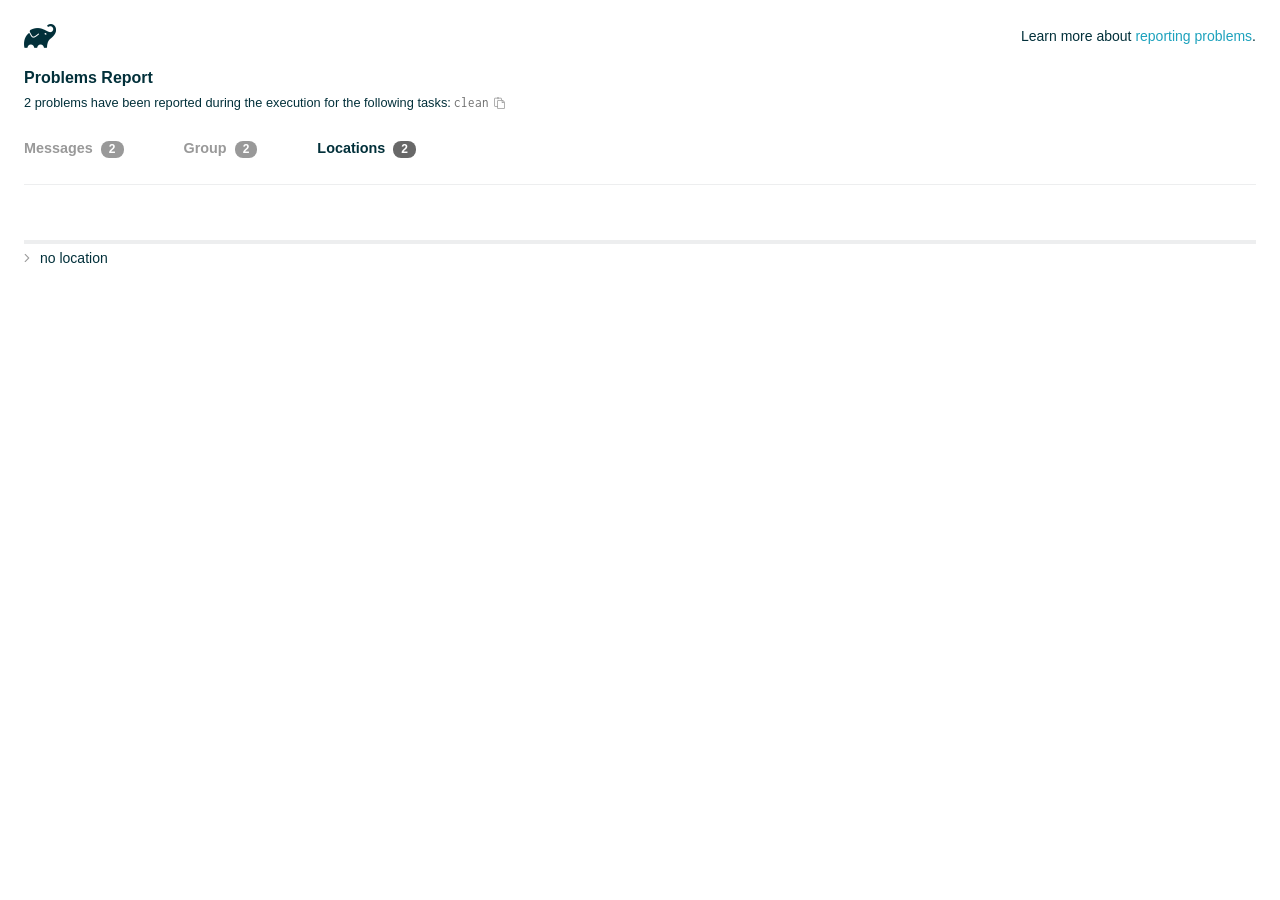
==== commit 697f5f1f: "Add test vehicle at 50 cents for payment testing" ====
--- a/android/build/reports/problems/problems-report.html
+++ b/android/build/reports/problems/problems-report.html
@@ -650,7 +650,7 @@
 <script type="text/javascript">
 function configurationCacheProblems() { return (
 // begin-report-data
-{"diagnostics":[{"problem":[{"text":"Executing Gradle on JVM versions 16 and lower has been deprecated."}],"severity":"WARNING","problemDetails":[{"text":"This will fail with an error in Gradle 9.0."}],"contextualLabel":"Executing Gradle on JVM versions 16 and lower has been deprecated.","documentationLink":"https://docs.gradle.org/8.12/userguide/upgrading_version_8.html#minimum_daemon_jvm_version","problemId":[{"name":"deprecation","displayName":"Deprecation"},{"name":"executing-gradle-on-jvm-versions-and-lower","displayName":"Executing Gradle on JVM versions 16 and lower has been deprecated."}],"solutions":[[{"text":"Use JVM 17 or greater to execute Gradle. Projects can continue to use older JVM versions via toolchains."}]]},{"problem":[{"text":"No variants exist that would match the request"}],"severity":"ERROR","contextualLabel":"Dependency requires at least JVM runtime version 11. This build uses a Java 8 JVM.","documentationLink":"https://docs.gradle.org/8.12/userguide/variant_model.html#sec:variant-select-errors","problemId":[{"name":"dependency-variant-resolution","displayName":"Variant resolution"},{"name":"no-compatible-variants","displayName":"No variants exist that would match the request"}]}],"problemsReport":{"totalProblemCount":2,"requestedTasks":"assembleDebug","documentationLink":"https://docs.gradle.org/8.12/userguide/problems-report.html","documentationLinkCaption":"Problem report","summaries":[]}}
+{"diagnostics":[{"problem":[{"text":"Executing Gradle on JVM versions 16 and lower has been deprecated."}],"severity":"WARNING","problemDetails":[{"text":"This will fail with an error in Gradle 9.0."}],"contextualLabel":"Executing Gradle on JVM versions 16 and lower has been deprecated.","documentationLink":"https://docs.gradle.org/8.12/userguide/upgrading_version_8.html#minimum_daemon_jvm_version","problemId":[{"name":"deprecation","displayName":"Deprecation"},{"name":"executing-gradle-on-jvm-versions-and-lower","displayName":"Executing Gradle on JVM versions 16 and lower has been deprecated."}],"solutions":[[{"text":"Use JVM 17 or greater to execute Gradle. Projects can continue to use older JVM versions via toolchains."}]]},{"problem":[{"text":"No variants exist that would match the request"}],"severity":"ERROR","contextualLabel":"Dependency requires at least JVM runtime version 11. This build uses a Java 8 JVM.","documentationLink":"https://docs.gradle.org/8.12/userguide/variant_model.html#sec:variant-select-errors","problemId":[{"name":"dependency-variant-resolution","displayName":"Variant resolution"},{"name":"no-compatible-variants","displayName":"No variants exist that would match the request"}]}],"problemsReport":{"totalProblemCount":2,"requestedTasks":"clean","documentationLink":"https://docs.gradle.org/8.12/userguide/problems-report.html","documentationLinkCaption":"Problem report","summaries":[]}}
 // end-report-data
 );}
 </script>
